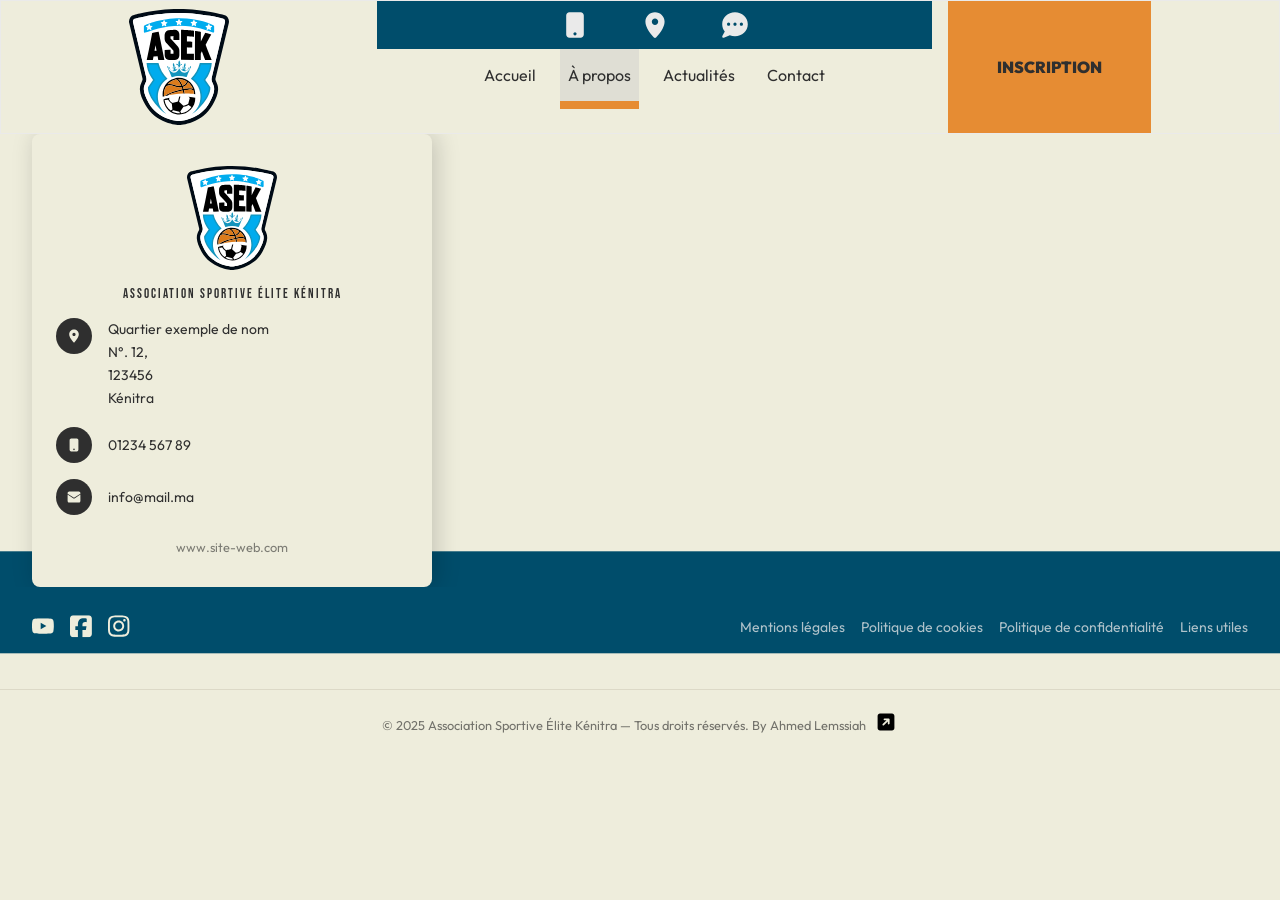
==== apropos.html @ 6f10ebd9 "feat: add lazy loading, page loader, back-to-top button" ====
<!DOCTYPE html>
<html lang="fr">
  <head>
    <meta charset="UTF-8" />
    <meta name="viewport" content="width=device-width, initial-scale=1.0" />
    <link rel="stylesheet" href="./_public/style/App.css" />
    <link rel="preconnect" href="https://fonts.googleapis.com" />
    <link rel="preconnect" href="https://fonts.gstatic.com" crossorigin />
    <link
      href="https://fonts.googleapis.com/css2?family=Bebas+Neue&family=Outfit:wght@100..900&display=swap"
      rel="stylesheet"
    />
    <title>ASEK | À propos</title>
  </head>
  <body>
    <h1 class="sr-only">
      ASEK | Association Sportive Élite Kénitra pour le basketball et le
      football
    </h1>
    <header id="main-header" class="main-header">
      <div class="container">
        <a href="index.html" class="logo" title="Association sportive élite kénitra">
          <img
            src="./_public/media/Logos/ASEK_Global_Logo.svg"
            alt="Association Sportive Élite Kénitra Logo"
          />
        </a>
        <div class="mid-col">
          <ul class="contact-container" aria-label="Contact Information">
            <li aria-label="Numéro de téléphone">
              <a href="tel:+2120611234567889">
                <span class="icon" aria-hidden="true">
                  <svg xmlns="http://www.w3.org/2000/svg" viewBox="0 0 640 640">
                    <!--!Font Awesome Free v7.2.0 by @fontawesome - https://fontawesome.com License - https://fontawesome.com/license/free Copyright 2026 Fonticons, Inc.-->
                    <path
                      d="M208 64C172.7 64 144 92.7 144 128L144 512C144 547.3 172.7 576 208 576L432 576C467.3 576 496 547.3 496 512L496 128C496 92.7 467.3 64 432 64L208 64zM320 528C302.3 528 288 513.7 288 496C288 478.3 302.3 464 320 464C337.7 464 352 478.3 352 496C352 513.7 337.7 528 320 528z"
                    />
                  </svg>
                </span>
                <span class="text">061 123 456 788 9</span>
              </a>
            </li>
            <li aria-label="Adresse">
              <a href="#" target="_blank" rel="noopener noreferrer">
                <span class="icon" aria-hidden="true">
                  <svg xmlns="http://www.w3.org/2000/svg" viewBox="0 0 640 640">
                    <!--!Font Awesome Free v7.2.0 by @fontawesome - https://fontawesome.com License - https://fontawesome.com/license/free Copyright 2026 Fonticons, Inc.-->
                    <path
                      d="M128 252.6C128 148.4 214 64 320 64C426 64 512 148.4 512 252.6C512 371.9 391.8 514.9 341.6 569.4C329.8 582.2 310.1 582.2 298.3 569.4C248.1 514.9 127.9 371.9 127.9 252.6zM320 320C355.3 320 384 291.3 384 256C384 220.7 355.3 192 320 192C284.7 192 256 220.7 256 256C256 291.3 284.7 320 320 320z"
                    />
                  </svg>
                </span>
                <address class="text">
                  Rue Test N° 12, Quartier Lemaroc 123456 Kénitra
                </address></a
              >
            </li>
            <li aria-label="Adresse e-mail">
              <a href="mailto:info@asekt.team">
                <span class="icon" aria-hidden="true">
                  <svg xmlns="http://www.w3.org/2000/svg" viewBox="0 0 640 640">
                    <!--!Font Awesome Free v7.2.0 by @fontawesome - https://fontawesome.com License - https://fontawesome.com/license/free Copyright 2026 Fonticons, Inc.-->
                    <path
                      d="M320 544C461.4 544 576 436.5 576 304C576 171.5 461.4 64 320 64C178.6 64 64 171.5 64 304C64 358.3 83.2 408.3 115.6 448.5L66.8 540.8C62 549.8 63.5 560.8 70.4 568.3C77.3 575.8 88.2 578.1 97.5 574.1L215.9 523.4C247.7 536.6 282.9 544 320 544zM192 272C209.7 272 224 286.3 224 304C224 321.7 209.7 336 192 336C174.3 336 160 321.7 160 304C160 286.3 174.3 272 192 272zM320 272C337.7 272 352 286.3 352 304C352 321.7 337.7 336 320 336C302.3 336 288 321.7 288 304C288 286.3 302.3 272 320 272zM416 304C416 286.3 430.3 272 448 272C465.7 272 480 286.3 480 304C480 321.7 465.7 336 448 336C430.3 336 416 321.7 416 304z"
                    />
                  </svg>
                </span>
                <span class="text"> info@asekt.team </span>
              </a>
            </li>
          </ul>
          <nav class="main-nav">
            <button id="burger" class="_burger">
              <span class="sr-only">Menu</span>
              <span></span>
              <span></span>
              <span></span>
            </button>
            <ul class="_nav-list">
              <li><a href="index.html">Accueil</a></li>
              <li><a href="apropos.html" class="current" aria-current="true">À propos</a></li>
              <li><a href="#">Actualités</a></li>
              <li><a href="#">Contact</a></li>
            </ul>
          </nav>
        </div>
        <a href="#" class="header-nav-call">inscription</a>
      </div>
    </header>
    <main></main>
    <footer id="main-footer" role="contentinfo">
      <!-- ── Map + Contact card ─────────────────────────────── -->
      <div
        class="footer-map"
        aria-label="Carte OpenStreetMap indiquant la localisation de l'ASEK à Kénitra"
      >
        <div class="container">
          <article
            class="footer-contact-card"
            aria-label="Informations de contact ASEK"
          >
            <div class="footer-card-logo">
              <img
                src="./_public/media/Logos/ASEK_Global_Logo.svg"
                alt="Logo Association Sportive Élite Kénitra"
                loading="lazy"
              />
            </div>
            <p class="footer-card-name">Association Sportive Élite Kénitra</p>
            <ul class="footer-card-contacts" aria-label="Coordonnées">
              <li>
                <span class="footer-icon" aria-hidden="true">
                  <svg
                    xmlns="http://www.w3.org/2000/svg"
                    viewBox="0 0 640 640"
                    aria-hidden="true"
                    focusable="false"
                  >
                    <path
                      d="M128 252.6C128 148.4 214 64 320 64C426 64 512 148.4 512 252.6C512 371.9 391.8 514.9 341.6 569.4C329.8 582.2 310.1 582.2 298.3 569.4C248.1 514.9 127.9 371.9 127.9 252.6zM320 320C355.3 320 384 291.3 384 256C384 220.7 355.3 192 320 192C284.7 192 256 220.7 256 256C256 291.3 284.7 320 320 320z"
                    />
                  </svg>
                </span>
                <address>
                  Quartier exemple de nom<br />
                  N°. 12,<br />
                  123456<br />
                  Kénitra
                </address>
              </li>
              <li>
                <span class="footer-icon" aria-hidden="true">
                  <svg
                    xmlns="http://www.w3.org/2000/svg"
                    viewBox="0 0 640 640"
                    aria-hidden="true"
                    focusable="false"
                  >
                    <path
                      d="M208 64C172.7 64 144 92.7 144 128L144 512C144 547.3 172.7 576 208 576L432 576C467.3 576 496 547.3 496 512L496 128C496 92.7 467.3 64 432 64L208 64zM320 528C302.3 528 288 513.7 288 496C288 478.3 302.3 464 320 464C337.7 464 352 478.3 352 496C352 513.7 337.7 528 320 528z"
                    />
                  </svg>
                </span>
                <a href="tel:+21201234567890">01234 567 89</a>
              </li>
              <li>
                <span class="footer-icon" aria-hidden="true">
                  <svg
                    xmlns="http://www.w3.org/2000/svg"
                    viewBox="0 0 640 640"
                    aria-hidden="true"
                    focusable="false"
                  >
                    <path
                      d="M64 160C64 124.7 92.7 96 128 96L512 96C547.3 96 576 124.7 576 160L576 192L320 352L64 192L64 160zM64 224L299.7 378.7C310 385.1 330 385.1 340.3 378.7L576 224L576 480C576 515.3 547.3 544 512 544L128 544C92.7 544 64 515.3 64 480L64 224z"
                    />
                  </svg>
                </span>
                <a href="mailto:info@mail.ma">info@mail.ma</a>
              </li>
            </ul>
            <a
              href="https://www.site-web.com"
              class="footer-card-website"
              target="_blank"
              rel="noopener noreferrer"
              aria-label="Site web ASEK (ouvre dans un nouvel onglet)"
              >www.site-web.com</a
            >
          </article>
        </div>
        <iframe
          src="https://www.openstreetmap.org/export/embed.html?bbox=-6.66%2C34.22%2C-6.51%2C34.29&amp;layer=mapnik&amp;marker=34.254%2C-6.586"
          width="100%"
          height="100%"
          style="border: 0"
          allowfullscreen
          loading="lazy"
          referrerpolicy="no-referrer-when-downgrade"
          title="Carte de localisation — Kénitra, Maroc"
          aria-label="Carte OpenStreetMap indiquant la localisation de l'ASEK à Kénitra"
        ></iframe>
      </div>

      <!-- ── Nav bar ─────────────────────────────────────────── -->
      <div class="footer-nav-bar">
        <div class="container">
          <ul class="footer-socials" aria-label="Réseaux sociaux">
            <li>
              <a href="#" aria-label="YouTube">
                <svg
                  width="33"
                  height="24"
                  viewBox="0 0 33 24"
                  xmlns="http://www.w3.org/2000/svg"
                  aria-hidden="true"
                  focusable="false"
                >
                  <path
                    d="M32.0877 3.6067C31.7156 2.18442 30.5994 1.06821 29.1892 0.690133C26.6387 0 16.3889 0 16.3889 0C16.3889 0 6.13909 0 3.58263 0.690133C2.17238 1.06821 1.06219 2.18442 0.684121 3.6067C1.14461e-07 6.18119 0 11.5462 0 11.5462C0 11.5462 1.14461e-07 16.9113 0.684121 19.4858C1.06219 20.902 2.17238 21.9762 3.58263 22.3543C6.13909 23.0444 16.3889 23.0444 16.3889 23.0444C16.3889 23.0444 26.6387 23.0444 29.1952 22.3543C30.6054 21.9762 31.7156 20.902 32.0937 19.4858C32.7778 16.9113 32.7778 11.5462 32.7778 11.5462C32.7778 11.5462 32.7778 6.18119 32.0937 3.6067H32.0877ZM13.0343 16.4192V6.67329L21.5978 11.5462L13.0343 16.4192Z"
                  />
                </svg>
              </a>
            </li>
            <li>
              <a href="#" aria-label="Facebook">
                <svg
                  width="26"
                  height="26"
                  viewBox="0 0 26 26"
                  xmlns="http://www.w3.org/2000/svg"
                  aria-hidden="true"
                  focusable="false"
                >
                  <path
                    d="M3.69006 0C1.65476 0 0 1.65479 0 3.69012V22.1407C0 24.1761 1.65476 25.8309 3.69006 25.8309H9.35201V17.4243H6.3077V12.9154H9.35201V10.9724C9.35201 5.95032 11.6237 3.62093 16.5592 3.62093C17.4932 3.62093 19.1076 3.80544 19.7707 3.98995V8.07214C19.4247 8.03755 18.8193 8.01449 18.064 8.01449C15.6424 8.01449 14.7084 8.93125 14.7084 11.3125V12.9154H19.5285L18.6982 17.4243H14.7026V25.8309H22.1404C24.1757 25.8309 25.8305 24.1761 25.8305 22.1407V3.69012C25.8305 1.65479 24.1757 0 22.1404 0H3.69006Z"
                  />
                </svg>
              </a>
            </li>
            <li>
              <a href="#" aria-label="Instagram">
                <svg
                  width="26"
                  height="26"
                  viewBox="0 0 26 26"
                  xmlns="http://www.w3.org/2000/svg"
                  aria-hidden="true"
                  focusable="false"
                >
                  <path
                    d="M12.6615 6.16637C9.07502 6.15507 6.16062 9.05822 6.14932 12.6448C6.13803 16.2314 9.04113 19.1458 12.6276 19.1571C16.2142 19.1684 19.1286 16.2653 19.1399 12.6787C19.1512 9.09211 16.2481 6.17766 12.6615 6.16637ZM12.6276 8.44822C14.9546 8.43692 16.8467 10.3178 16.858 12.6448C16.8693 14.9718 14.9885 16.864 12.6615 16.8753C10.3345 16.8866 8.44243 15.0057 8.43114 12.6787C8.41984 10.3516 10.3006 8.45952 12.6276 8.44822ZM17.9029 5.9009C17.9029 5.06498 18.5807 4.3872 19.4166 4.3872C20.2525 4.3872 20.9303 5.06498 20.9303 5.9009C20.9303 6.73683 20.2525 7.41461 19.4166 7.41461C18.5807 7.41461 17.9029 6.73683 17.9029 5.9009ZM25.2285 7.4372C25.1324 5.40952 24.6693 3.6134 23.1839 2.13359C21.7041 0.653774 19.908 0.190625 17.8803 0.0889584C15.7906 -0.0296528 9.52686 -0.0296528 7.43708 0.0889584C5.41508 0.184977 3.61899 0.648125 2.13355 2.12794C0.648115 3.60776 0.190622 5.40387 0.0889569 7.43155C-0.0296523 9.52137 -0.0296523 15.7852 0.0889569 17.875C0.184974 19.9027 0.648115 21.6988 2.13355 23.1786C3.61899 24.6584 5.40943 25.1216 7.43708 25.2232C9.52686 25.3418 15.7906 25.3418 17.8803 25.2232C19.908 25.1272 21.7041 24.6641 23.1839 23.1786C24.6637 21.6988 25.1268 19.9027 25.2285 17.875C25.3471 15.7852 25.3471 9.52702 25.2285 7.4372ZM22.5287 20.1173C22.0881 21.2243 21.2353 22.0772 20.1226 22.5234C18.4564 23.1842 14.5028 23.0317 12.6615 23.0317C10.8203 23.0317 6.86098 23.1786 5.20045 22.5234C4.09343 22.0829 3.24057 21.23 2.79438 20.1173C2.13355 18.4511 2.28605 14.4974 2.28605 12.6561C2.28605 10.8148 2.1392 6.85544 2.79438 5.19489C3.23493 4.08785 4.08778 3.23498 5.20045 2.78877C6.86663 2.12794 10.8203 2.28044 12.6615 2.28044C14.5028 2.28044 18.4621 2.13359 20.1226 2.78877C21.2296 3.22933 22.0825 4.0822 22.5287 5.19489C23.1895 6.86109 23.037 10.8148 23.037 12.6561C23.037 14.4974 23.1895 18.4567 22.5287 20.1173Z"
                  />
                </svg>
              </a>
            </li>
          </ul>
          <nav aria-label="Liens légaux et utiles">
            <ul class="footer-legal-links">
              <li><a href="#">Mentions légales</a></li>
              <li><a href="#">Politique de cookies</a></li>
              <li><a href="#">Politique de confidentialité</a></li>
              <li><a href="#">Liens utiles</a></li>
            </ul>
          </nav>
        </div>
      </div>

      <!-- ── Copyright ───────────────────────────────────────── -->
      <div class="footer-bottom">
        <p>© 2025 Association Sportive Élite Kénitra — Tous droits réservés. By <a href="https://www.lemssiah.com" target="_blank" rel="noopener noreferrer" title="Site web Ahmed Lemssiah dévelppeur et designeur web">Ahmed Lemssiah</a></p>
      </div>
    </footer>

    <button
      id="back-to-top"
      class="back-to-top"
      aria-label="Retourner en haut de la page"
      aria-hidden="true"
      tabindex="-1"
    >
      <svg
        xmlns="http://www.w3.org/2000/svg"
        viewBox="0 0 24 24"
        fill="none"
        stroke="currentColor"
        stroke-width="2.5"
        stroke-linecap="round"
        stroke-linejoin="round"
        aria-hidden="true"
        focusable="false"
      >
        <polyline points="18 15 12 9 6 15"></polyline>
      </svg>
    </button>

    <script src="./_public/script/App.js"></script>

    <script async>
      // mobile nav header and burger menu behaviur
      const burger = document.getElementById("burger");
      const mainHeader = document.getElementById("main-header");

      burger.addEventListener("click", () => {
        mainHeader.classList.toggle("nav-is-open");
      });

      //Swticher Module

      const switcherParent = (switcher, switched, className) => {
        !switcher && null;

        !switched && null;
        !switcher.querySelector("._switcher-val-1") && null;
        !switcher.querySelector("._switcher-val-2") && null;
        !switcher.querySelector(".custom-switcher") && null;

        const switcherVal1 = switcher.querySelector("._switcher-val-1 input");
        const switcherVal2 = switcher.querySelector("._switcher-val-2 input");
        const customSwitcherRange = switcher.querySelector(".custom-switcher");
        const switchedContent1 = switched.querySelector(".switch-content-1");
        const switchedContent2 = switched.querySelector(".switch-content-2");
        // Switch to val 1
        switcherVal1.addEventListener("change", () => {
          switcherVal1.checked &&
            (customSwitcherRange.classList.remove(className),
            (switchedContent1.ariaCurrent = "true"),
            (switchedContent2.ariaCurrent = "false"));
        });

        // Switch to val 2
        switcherVal2.addEventListener("change", () => {
          switcherVal2.checked &&
            (customSwitcherRange.classList.add(className),
            (switchedContent1.ariaCurrent = "false"),
            (switchedContent2.ariaCurrent = "true"));
        });

        // Custom Switcher on click
        customSwitcherRange.addEventListener("click", () => {
          customSwitcherRange.classList.toggle(className);

          if (customSwitcherRange.classList.contains(className)) {
            switcherVal2.checked = true;
            switcherVal1.checked = false;
            switchedContent1.ariaCurrent = "false";
            switchedContent2.ariaCurrent = "true";
          } else {
            switcherVal2.checked = false;
            switcherVal1.checked = true;
            switchedContent1.ariaCurrent = "true";
            switchedContent2.ariaCurrent = "false";
          }
        });
      };

      //Trainings Basketball Football
      switcherParent(
        document.querySelector(".switcher-container-plans"),
        document.querySelector(".switched-contents-plans"),
        "football",
      );

      // The Home Page this script will add the date to the "plan d'entraînement" section and it will be in the user's language and format
      const DOMDATE = [...document.querySelectorAll(".__date-container .date")];

      const options = {
        weekday: "long",
        year: "numeric",
        month: "long",
        day: "numeric",
      };
      const lang = navigator.language || navigator.userLanguage || "fr-FR";

      DOMDATE.forEach((date) => {
        const today = new Date();
        date.textContent = today.toLocaleDateString(lang, options);
      });
    </script>
</body>
</html>
---- _public/style/App.css ----
*,
*::before,
*::after {
  margin: 0;
  padding: 0;
  -webkit-box-sizing: border-box;
          box-sizing: border-box;
}

:root {
  --color-dark-100: 47, 47, 47;
  --color-dark-200: 31, 31, 31;
  --color-light-100: 234, 234, 234;
  --color-light-200: 201, 201, 201;
  --color-smoke-100: 238, 237, 220;
  --color-smoke-200: 220, 217, 199;
  --color-primary-100: 230, 140, 51;
  --color-primary-200: 168, 90, 19;
  --color-primary-300: 219, 123, 27;
  --color-secondary-100: 0, 77, 107;
  --color-secondary-200: 0, 121, 168;
  --color-secondary-300: 0, 172, 238;
  --color-success-100: 40, 167, 69;
  --color-success-200: 30, 108, 52;
  --color-danger-100: 220, 53, 69;
  --color-danger-200: 167, 29, 42;
  --space-4: 0.25rem;
  --space-8: 0.5rem;
  --space-16: 1rem;
  --space-24: 1.5rem;
  --space-32: 2rem;
  --animation-short: 0.3s ease;
  --animation-mid: 0.5s ease;
  --animation-long: 1s ease;
  --title: "Bebas Neue", sans-serif;
  --text: "Outfit", sans-serif;
}

@media (prefers-reduced-motion: reduce) {
  :root {
    --animation-short: 0s;
    --animation-mid: 0s;
    --animation-long: 0s;
  }
}
html,
body {
  font-family: var(--text);
  background-color: rgb(var(--color-smoke-100));
  font-size: 1rem;
  color: rgb(var(--color-dark-100));
}

body {
  container: body/inline-size;
}

h1,
h2,
h3,
h4,
h5,
h6 {
  font-family: var(--title);
}

ul[class] {
  list-style: none;
}

svg,
img {
  display: block;
  max-width: 100px;
}

button {
  background-color: transparent;
  border: none;
  cursor: pointer;
}

a {
  text-decoration: none;
  color: currentColor;
}
a::after {
  display: inline-block;
  position: relative;
  width: 1.5rem;
  height: 1.5rem;
  margin-left: var(--space-8);
  top: 0.5ch;
}
a[href$=".pdf"]::after {
  content: "";
  background-image: url('data:image/svg+xml;utf8,<svg xmlns="http://www.w3.org/2000/svg" fill="currentColor" viewBox="0 0 640 640"><!--!Font Awesome Free v7.2.0 by @fontawesome - https://fontawesome.com License - https://fontawesome.com/license/free Copyright 2026 Fonticons, Inc.--><path d="M128 64C92.7 64 64 92.7 64 128L64 512C64 547.3 92.7 576 128 576L208 576L208 464C208 428.7 236.7 400 272 400L448 400L448 234.5C448 217.5 441.3 201.2 429.3 189.2L322.7 82.7C310.7 70.7 294.5 64 277.5 64L128 64zM389.5 240L296 240C282.7 240 272 229.3 272 216L272 122.5L389.5 240zM272 444C261 444 252 453 252 464L252 592C252 603 261 612 272 612C283 612 292 603 292 592L292 564L304 564C337.1 564 364 537.1 364 504C364 470.9 337.1 444 304 444L272 444zM304 524L292 524L292 484L304 484C315 484 324 493 324 504C324 515 315 524 304 524zM400 444C389 444 380 453 380 464L380 592C380 603 389 612 400 612L432 612C460.7 612 484 588.7 484 560L484 496C484 467.3 460.7 444 432 444L400 444zM420 572L420 484L432 484C438.6 484 444 489.4 444 496L444 560C444 566.6 438.6 572 432 572L420 572zM508 464L508 592C508 603 517 612 528 612C539 612 548 603 548 592L548 548L576 548C587 548 596 539 596 528C596 517 587 508 576 508L548 508L548 484L576 484C587 484 596 475 596 464C596 453 587 444 576 444L528 444C517 444 508 453 508 464z"/></svg>');
}
a[target=_blank]:not(.main-header a)::after {
  content: "";
  background-image: url('data:image/svg+xml;utf8,<svg xmlns="http://www.w3.org/2000/svg" fill="currentColor" viewBox="0 0 640 640"><!--!Font Awesome Free v7.2.0 by @fontawesome - https://fontawesome.com License - https://fontawesome.com/license/free Copyright 2026 Fonticons, Inc.--><path d="M480 96C515.3 96 544 124.7 544 160L544 480C544 515.3 515.3 544 480 544L160 544C124.7 544 96 515.3 96 480L96 160C96 124.7 124.7 96 160 96L480 96zM368 360C368 373.3 378.7 384 392 384C405.3 384 416 373.3 416 360L416 248C416 234.7 405.3 224 392 224L280 224C266.7 224 256 234.7 256 248C256 261.3 266.7 272 280 272L334.1 272L231.1 375C221.7 384.4 221.7 399.6 231.1 408.9C240.5 418.2 255.7 418.3 265 408.9L368 305.9L368 360z"/></svg>');
}

section[class]:not(.hero) {
  margin-block: 6.25rem;
}

h3:has(+ p) {
  margin-block: var(--space-16);
  font-size: 1.2rem;
  -webkit-padding-start: var(--space-24);
          padding-inline-start: var(--space-24);
  -webkit-border-start: 6px solid rgb(var(--color-secondary-100));
          border-inline-start: 6px solid rgb(var(--color-secondary-100));
  letter-spacing: 2px;
}

@media (min-width: 68.75rem) {
  h3:has(+ p) {
    font-size: 1.5rem;
  }
}
p {
  -webkit-padding-after: 1rem;
          padding-block-end: 1rem;
  color: rgba(var(--color-dark-200), 0.9);
  text-wrap: balance;
}

.container {
  max-width: 1700px;
  padding-inline: 2rem;
  margin: 0 auto;
}

@media (min-width: 1780px) {
  .container {
    padding-inline: 0;
  }
}
.sr-only {
  position: absolute;
  width: 1px;
  height: 1px;
  padding: 0;
  margin: -1px;
  overflow: hidden;
  clip: rect(0, 0, 0, 0);
  white-space: nowrap;
  border-width: 0;
}

.custom-arrow-dot {
  position: relative;
  max-width: 80px;
  width: 50%;
}
.custom-arrow-dot::before {
  content: "";
  position: absolute;
  height: 3px;
  left: 0;
  right: 0;
  top: 50%;
  -webkit-transform: translateY(-50%);
          transform: translateY(-50%);
  background-color: rgb(var(--color-dark-100));
}
.custom-arrow-dot::after {
  content: "";
  position: absolute;
  height: 10px;
  width: 10px;
  background-color: rgb(var(--color-dark-100));
  border-radius: 50%;
  right: 0;
  top: 50%;
  -webkit-transform: translateY(-50%);
          transform: translateY(-50%);
}

.icon svg {
  width: 2rem;
  height: auto;
  fill: currentColor;
}

.btn-call {
  display: -webkit-box;
  display: -ms-flexbox;
  display: flex;
  -webkit-box-pack: justify;
      -ms-flex-pack: justify;
          justify-content: space-between;
}
.btn-call .icon {
  display: block;
  border: 2px solid rgb(var(--color-primary-100));
  -ms-flex-line-pack: center;
      align-content: center;
  border-radius: 50% 0 0 50%;
  width: 33px;
}
.btn-call .icon img {
  height: 80%;
  width: 80%;
  -o-object-fit: contain;
     object-fit: contain;
  margin-inline: auto;
  opacity: 0.5;
}
.btn-call .text {
  display: block;
  background-color: rgb(var(--color-primary-100));
  padding-inline: var(--space-8);
  padding-block: 4px;
  border-radius: 0 4px 4px 0;
  color: rgb(var(--color-dark-100));
  font-size: larger;
  font-weight: 700;
  width: -webkit-fit-content;
  width: -moz-fit-content;
  width: fit-content;
}

.section-header {
  font-size: 1.5rem;
  letter-spacing: 2px;
  color: rgb(var(--color-dark-100));
  padding-block: 1rem;
}

.switcher-container {
  margin-inline: auto;
  width: -webkit-fit-content;
  width: -moz-fit-content;
  width: fit-content;
  display: -webkit-box;
  display: -ms-flexbox;
  display: flex;
  gap: var(--space-16);
  -webkit-box-align: center;
      -ms-flex-align: center;
          align-items: center;
}
.switcher-container span {
  font-size: 14px;
  text-transform: uppercase;
  font-weight: 900;
}
.switcher-container label span {
  display: block;
  opacity: 0.5;
  scale: 0.8;
  -webkit-transition: all var(--animation-short);
  transition: all var(--animation-short);
  cursor: pointer;
}
.switcher-container label span:hover {
  opacity: 0.8;
  scale: 0.9;
}
.switcher-container label:focus {
  outline: 2px solid rgb(var(--color-primary-100));
}
.switcher-container input[type=radio] {
  display: none;
}
.switcher-container input[type=radio]:checked + span {
  opacity: 1;
  scale: 1;
  color: rgb(var(--color-primary-100));
}
.switcher-container .custom-switcher {
  display: block;
  width: 60px;
  height: 25px;
  background-color: rgb(var(--color-smoke-200));
  border-radius: var(--space-8);
  position: relative;
  cursor: pointer;
}
.switcher-container .custom-switcher::after {
  content: "";
  position: absolute;
  width: 20px;
  height: 20px;
  top: 50%;
  left: 2px;
  -webkit-transform: translateY(-50%);
          transform: translateY(-50%);
  border: 2px solid white;
  background-color: rgb(var(--color-primary-100));
  border-radius: 50%;
  -webkit-box-shadow: 2px 2px 5px rgba(var(--color-dark-100), 0.3);
          box-shadow: 2px 2px 5px rgba(var(--color-dark-100), 0.3);
  -webkit-transition: all var(--animation-short);
  transition: all var(--animation-short);
}
.switcher-container .custom-switcher.football::after {
  left: calc(100% - 22px);
}

.page-loader {
  position: fixed;
  inset: 0;
  z-index: 9999;
  display: grid;
  place-items: center;
  background-color: rgb(var(--color-smoke-100));
  -webkit-transition: opacity var(--animation-mid), visibility var(--animation-mid);
  transition: opacity var(--animation-mid), visibility var(--animation-mid);
}
.page-loader.is-hidden {
  opacity: 0;
  visibility: hidden;
  pointer-events: none;
}
.page-loader__spinner {
  width: 56px;
  height: 56px;
  border-radius: 50%;
  border: 5px solid rgb(var(--color-smoke-200));
  border-top-color: rgb(var(--color-primary-100));
  border-right-color: rgb(var(--color-secondary-100));
  -webkit-animation: loader-spin 0.9s linear infinite;
          animation: loader-spin 0.9s linear infinite;
}

@-webkit-keyframes loader-spin {
  to {
    -webkit-transform: rotate(360deg);
            transform: rotate(360deg);
  }
}

@keyframes loader-spin {
  to {
    -webkit-transform: rotate(360deg);
            transform: rotate(360deg);
  }
}
@media (prefers-reduced-motion: reduce) {
  .page-loader__spinner {
    -webkit-animation: none;
            animation: none;
    border-top-color: rgb(var(--color-primary-100));
  }
}
.back-to-top {
  position: fixed;
  bottom: 2rem;
  right: 2rem;
  z-index: 998;
  width: 48px;
  height: 48px;
  border-radius: 50%;
  background-color: rgb(var(--color-primary-100));
  color: rgb(var(--color-smoke-100));
  display: grid;
  place-items: center;
  opacity: 0;
  visibility: hidden;
  pointer-events: none;
  -webkit-transform: translateY(1rem);
          transform: translateY(1rem);
  -webkit-transition: opacity var(--animation-short), visibility var(--animation-short), background-color var(--animation-short), -webkit-transform var(--animation-short);
  transition: opacity var(--animation-short), visibility var(--animation-short), background-color var(--animation-short), -webkit-transform var(--animation-short);
  transition: opacity var(--animation-short), visibility var(--animation-short), transform var(--animation-short), background-color var(--animation-short);
  transition: opacity var(--animation-short), visibility var(--animation-short), transform var(--animation-short), background-color var(--animation-short), -webkit-transform var(--animation-short);
}
.back-to-top svg {
  width: 22px;
  height: 22px;
  max-width: unset;
}
.back-to-top.is-visible {
  opacity: 1;
  visibility: visible;
  pointer-events: auto;
  -webkit-transform: translateY(0);
          transform: translateY(0);
}
.back-to-top:hover {
  background-color: rgb(var(--color-primary-200));
}
.back-to-top:focus-visible {
  outline: 3px solid rgb(var(--color-secondary-100));
  outline-offset: 3px;
}

.main-header {
  position: relative;
  z-index: 999;
  border: 1px solid rgb(var(--color-light-100));
}
.main-header .logo {
  width: 50px;
  min-width: 50px;
  display: block;
  padding-block: var(--space-8);
}
.main-header .container {
  position: relative;
  display: -webkit-box;
  display: -ms-flexbox;
  display: flex;
  gap: var(--space-16);
  -webkit-box-orient: horizontal;
  -webkit-box-direction: normal;
      -ms-flex-flow: row nowrap;
          flex-flow: row nowrap;
  -webkit-box-align: center;
      -ms-flex-align: center;
          align-items: center;
  max-width: 80%;
  padding: 0;
}
.main-header .header-nav-call {
  background-color: rgb(var(--color-primary-100));
  display: block;
  padding-inline: 1rem;
  padding-block: 0.5rem;
  text-transform: uppercase;
  color: rgb(var(--color-dark-100));
  font-weight: 900;
  font-size: 1rem;
  -webkit-box-flex: 0.2;
      -ms-flex-positive: 0.2;
          flex-grow: 0.2;
  text-align: center;
  -webkit-transition: all var(--animation-short);
  transition: all var(--animation-short);
}
.main-header .header-nav-call:hover {
  background-color: rgb(var(--color-primary-200));
}
.main-header .header-nav-call {
  display: none;
}
.main-header .contact-container {
  position: fixed;
  bottom: 0;
  inset-inline: 0;
  height: auto;
  display: -webkit-box;
  display: -ms-flexbox;
  display: flex;
  -webkit-box-pack: center;
      -ms-flex-pack: center;
          justify-content: center;
  -webkit-box-align: center;
      -ms-flex-align: center;
          align-items: center;
  background-color: rgb(var(--color-secondary-100));
  color: rgb(var(--color-light-100));
  gap: 1rem;
  font-size: 1rem;
}
.main-header .contact-container a {
  display: block;
  padding: 0.5rem 1rem;
}
.main-header .contact-container .text {
  display: none;
  white-space: nowrap;
}

#burger {
  width: 2rem;
  height: 1rem;
  position: absolute;
  right: 0;
  top: 50%;
  -webkit-transform: translateY(-50%);
          transform: translateY(-50%);
  overflow: hidden;
}
#burger span {
  position: absolute;
  inset-inline: 0;
  height: 2px;
  background-color: rgb(var(--color-dark-100));
  -webkit-transition: all var(--animation-short);
  transition: all var(--animation-short);
}
#burger span:nth-of-type(2) {
  top: 0;
}
#burger span:nth-of-type(3) {
  top: 50%;
  -webkit-transform: translateY(-50%);
          transform: translateY(-50%);
}
#burger span:nth-of-type(4) {
  bottom: 0;
}

.main-nav ._nav-list {
  position: absolute;
  right: 0;
  left: 25%;
  background-color: rgb(var(--color-smoke-100));
  border-radius: var(--space-8);
  -webkit-transition: all var(--animation-short);
  transition: all var(--animation-short);
  top: 150%;
  opacity: 0;
  pointer-events: none;
}
.main-nav ._nav-list li {
  -webkit-border-before: 1px solid rgba(var(--color-dark-100), 0.1);
          border-block-start: 1px solid rgba(var(--color-dark-100), 0.1);
}
.main-nav ._nav-list li:nth-of-type(1) {
  -webkit-border-before: transparent;
          border-block-start: transparent;
}
.main-nav ._nav-list a {
  display: block;
  padding: var(--space-8) var(--space-16);
  -webkit-transition: all var(--animation-long);
  transition: all var(--animation-long);
  position: relative;
}
.main-nav ._nav-list a::after {
  content: "";
  position: absolute;
  left: 0;
  top: 100%;
  height: 8px;
  width: 0%;
  opacity: 0;
  background-color: rgba(var(--color-primary-100), 1);
  -webkit-margin-start: 0;
          margin-inline-start: 0;
  -webkit-transition: all var(--animation-long);
  transition: all var(--animation-long);
}
.main-nav ._nav-list a.current, .main-nav ._nav-list a:hover, .main-nav ._nav-list a:focus {
  background-color: rgba(var(--color-light-200), 0.4);
  -webkit-transition: all var(--animation-short);
  transition: all var(--animation-short);
}
.main-nav ._nav-list a.current::after, .main-nav ._nav-list a:hover::after, .main-nav ._nav-list a:focus::after {
  width: 100%;
  opacity: 1;
  -webkit-transition: all var(--animation-short);
  transition: all var(--animation-short);
}

body:has(.main-header.nav-is-open)::after {
  content: "";
  position: fixed;
  inset: 0;
  background-image: -webkit-gradient(linear, left bottom, left top, from(rgba(var(--color-dark-100), 0.9)), to(rgba(var(--color-dark-100), 0)));
  background-image: linear-gradient(to top, rgba(var(--color-dark-100), 0.9) 0%, rgba(var(--color-dark-100), 0) 100%);
  backdrop-filter: blur(4px);
}
body:has(.main-header.nav-is-open) #burger span:nth-of-type(2) {
  -webkit-transform: rotate(45deg);
          transform: rotate(45deg);
  top: 45%;
}
body:has(.main-header.nav-is-open) #burger span:nth-of-type(3) {
  -webkit-transform: rotate(-45deg);
          transform: rotate(-45deg);
  top: 45%;
}
body:has(.main-header.nav-is-open) #burger span:nth-of-type(4) {
  opacity: 0;
}
body:has(.main-header.nav-is-open) .main-nav ._nav-list {
  top: 105%;
  opacity: 1;
  pointer-events: all;
}

@container body (width > 860px) {
  body::after {
    display: none;
    pointer-events: none;
  }
  .main-header .logo {
    display: block;
    width: -webkit-fit-content;
    width: -moz-fit-content;
    width: fit-content;
    -webkit-box-flex: 0.4;
        -ms-flex-positive: 0.4;
            flex-grow: 0.4;
  }
  .main-header .logo img {
    width: 100%;
    height: auto;
  }
  .main-header .mid-col {
    -webkit-box-flex: 0.6;
        -ms-flex-positive: 0.6;
            flex-grow: 0.6;
  }
  .main-header .container {
    -webkit-box-pack: justify;
        -ms-flex-pack: justify;
            justify-content: space-between;
    -webkit-box-align: stretch;
        -ms-flex-align: stretch;
            align-items: stretch;
  }
  .main-header .main-nav {
    place-content: center;
    height: 100%;
  }
  .main-header .main-nav ._burger {
    display: none;
  }
  .main-header .main-nav ._nav-list {
    position: static;
    display: -webkit-box;
    display: -ms-flexbox;
    display: flex;
    -webkit-box-pack: center;
        -ms-flex-pack: center;
            justify-content: center;
    -webkit-box-orient: horizontal;
    -webkit-box-direction: normal;
        -ms-flex-flow: row nowrap;
            flex-flow: row nowrap;
    background-color: transparent;
    border-radius: 0;
    gap: var(--space-16);
    opacity: 1;
    pointer-events: all;
    -webkit-margin-start: auto;
            margin-inline-start: auto;
  }
  .main-header .main-nav ._nav-list li {
    -webkit-border-before: none;
            border-block-start: none;
  }
  .main-header .main-nav ._nav-list a {
    padding-inline: var(--space-8);
    padding-block: var(--space-16);
  }
  .main-header .header-nav-call {
    display: block;
    -ms-flex-line-pack: center;
        align-content: center;
  }
}
@media (min-width: 68.75rem) {
  .main-header .container {
    display: -webkit-box;
    display: -ms-flexbox;
    display: flex;
    gap: var(--space-16);
  }
  .main-header .contact-container {
    position: unset;
  }
  .main-header .contact-container li a {
    display: -webkit-box;
    display: -ms-flexbox;
    display: flex;
    -webkit-box-orient: horizontal;
    -webkit-box-direction: normal;
        -ms-flex-flow: row nowrap;
            flex-flow: row nowrap;
    -webkit-box-align: center;
        -ms-flex-align: center;
            align-items: center;
    gap: var(--space-8);
  }
  .main-header .main-nav {
    place-content: unset;
    height: unset;
  }
}
@media (min-width: 1400px) {
  .main-header .contact-container {
    font-size: 1.125rem;
  }
  .main-header .contact-container .text {
    display: inline;
  }
}
.hero {
  container: herocontainer/inline-size;
}
.hero .container {
  display: grid;
  grid-template-columns: 1fr;
  grid-template-rows: 1fr 1fr;
  text-align: center;
  color: rgb(var(--color-dark-100));
  min-height: 80dvh;
  gap: var(--space-24);
}
.hero ._col-1 img,
.hero ._col-3 img {
  height: 100%;
  width: 100%;
  -o-object-fit: contain;
     object-fit: contain;
  -o-object-position: bottom;
     object-position: bottom;
}
.hero ._col-1 {
  grid-row: 1;
  grid-column: 1/-1;
  height: 100%;
  position: relative;
}
.hero ._col-1 img {
  position: absolute;
  left: 50%;
  bottom: 0;
  max-width: unset;
  clip-path: rect(0 52% 100% 0);
  -webkit-transform: translateX(-52%);
          transform: translateX(-52%);
}
.hero ._col-2 {
  grid-column: 1/-1;
  grid-row: 2/-1;
  max-width: 500px;
  margin-inline: auto;
  align-self: center;
}
.hero ._col-3 {
  grid-column: 1/-1;
  grid-row: 1/-2;
  position: relative;
}
.hero ._col-3 img {
  position: absolute;
  left: 50%;
  bottom: 0;
  max-width: unset;
  clip-path: rect(0 100% 100% 55%);
  -webkit-transform: translateX(-52%);
          transform: translateX(-52%);
}
.hero .__content-text .___bottom {
  display: block;
}
.hero .__content-text p {
  font-size: 15px;
}

._content-call {
  display: -webkit-box;
  display: -ms-flexbox;
  display: flex;
  -webkit-box-align: center;
      -ms-flex-align: center;
          align-items: center;
  -webkit-box-pack: center;
      -ms-flex-pack: center;
          justify-content: center;
  -webkit-box-orient: horizontal;
  -webkit-box-direction: normal;
      -ms-flex-flow: row wrap;
          flex-flow: row wrap;
  gap: var(--space-16);
  padding-block: var(--space-16);
  display: flex;
  align-items: center;
}

._content-social-links {
  display: -webkit-box;
  display: -ms-flexbox;
  display: flex;
  -webkit-box-orient: horizontal;
  -webkit-box-direction: normal;
      -ms-flex-flow: row nowrap;
          flex-flow: row nowrap;
  -webkit-box-align: center;
      -ms-flex-align: center;
          align-items: center;
  -webkit-box-pack: center;
      -ms-flex-pack: center;
          justify-content: center;
  gap: var(--space-16);
}
._content-social-links li svg {
  height: 20px;
  opacity: 0.5;
}

@container herocontainer (width > 900px) {
  .hero .container {
    grid-template-columns: 1fr 1fr;
    grid-template-rows: unset;
    height: -webkit-max-content;
    height: -moz-max-content;
    height: max-content;
  }
  .hero ._col-1,
  .hero ._col-3 {
    grid-row: 1/-1;
    grid-column: 1;
    max-width: 45dvw;
  }
  .hero ._col-1 img,
  .hero ._col-3 img {
    left: unset;
    -webkit-transform: unset;
            transform: unset;
    max-width: 45dvw;
    height: unset;
    bottom: 0;
  }
  .hero ._col-2 {
    grid-row: 1/-1;
    grid-column: 2;
    text-align: left;
  }
  .hero ._col-2 .___bottom {
    display: inline;
  }
  .hero ._col-2 p {
    max-width: 40ch;
  }
  .hero ._content-call,
  .hero ._content-social-links {
    -webkit-box-pack: start;
        -ms-flex-pack: start;
            justify-content: flex-start;
  }
}
@container herocontainer (width > 1400px) {
  .hero .container {
    grid-template-columns: 1fr 1fr 1fr;
  }
  .hero ._col-1 {
    grid-column: 1;
    -ms-flex-line-pack: end;
        align-content: end;
  }
  .hero ._col-1 img {
    max-width: unset;
    clip-path: unset;
    height: auto;
    position: unset;
    width: 100%;
  }
  .hero ._col-2 {
    grid-column: 2;
    text-align: center;
  }
  .hero ._col-2 span {
    display: block;
  }
  .hero ._col-2 .___top {
    font-size: 125px;
    line-height: 90%;
  }
  .hero ._col-2 .___mid {
    font-size: 169px;
    line-height: 90%;
  }
  .hero ._col-2 .___bottom {
    font-size: 111px;
    line-height: 90%;
  }
  .hero ._col-2 p {
    font-size: 1.125rem;
    max-width: unset;
  }
  .hero ._col-2 ._content-call {
    -webkit-box-pack: center;
        -ms-flex-pack: center;
            justify-content: center;
    margin-block: 1rem;
  }
  .hero ._col-2 ._content-social-links {
    -webkit-box-pack: center;
        -ms-flex-pack: center;
            justify-content: center;
  }
  .hero ._col-3 {
    grid-column: 3;
    -ms-flex-line-pack: end;
        align-content: end;
  }
  .hero ._col-3 img {
    max-width: unset;
    clip-path: unset;
    position: unset;
    height: auto;
    width: 100%;
  }
}
/* A Propos Section */
.about {
  container: about/inline-size;
  min-height: 100dvh;
  place-content: center;
}
.about ._col-1 {
  display: grid;
  grid-template-columns: 1fr 1fr;
  grid-template-rows: auto;
  gap: var(--space-8);
  -webkit-box-align: end;
      -ms-flex-align: end;
          align-items: end;
}
.about ._col-1 > img {
  grid-column: 1;
  grid-row: 1;
  max-width: 100%;
  border-radius: var(--space-8);
}
.about ._col-1 > img:nth-of-type(2) {
  grid-column: 2;
  grid-row: 1;
}
.about .__sport-icon {
  grid-row: 2;
  grid-column: 1/-1;
  display: -webkit-box;
  display: -ms-flexbox;
  display: flex;
  gap: var(--space-8);
  -webkit-box-align: center;
      -ms-flex-align: center;
          align-items: center;
  -webkit-box-pack: justify;
      -ms-flex-pack: justify;
          justify-content: space-between;
  padding: var(--space-8);
}
.about .__sport-icon img {
  mix-blend-mode: multiply;
  max-width: 80px;
  width: 100%;
}
.about ._col-2 {
  max-width: 691px;
  width: 100%;
}

@media (min-width: 934px) {
  .container {
    display: -webkit-box;
    display: -ms-flexbox;
    display: flex;
    gap: var(--space-24);
    -webkit-box-pack: justify;
        -ms-flex-pack: justify;
            justify-content: space-between;
  }
  .about ._col-1 {
    max-width: 30dvw;
    -webkit-box-align: stretch;
        -ms-flex-align: stretch;
            align-items: stretch;
  }
  .about ._col-1 img {
    width: 100%;
    height: 100%;
    -o-object-fit: cover;
       object-fit: cover;
  }
  .about ._col-1 > img:nth-of-type(1) {
    grid-column: 1;
    grid-row: 1/span 2;
  }
  .about ._col-1 > img:nth-of-type(2) {
    grid-row: 2;
  }
  .about ._col-1 .__sport-icon {
    grid-column: 2;
    grid-row: 1;
  }
  .about ._col-2 {
    height: 100%;
    -ms-flex-item-align: end;
        align-self: flex-end;
    max-width: 500px;
  }
}
section.plan {
  position: relative;
}
section.plan .section-header {
  color: rgb(var(--color-dark-100));
  font-size: 18px;
  position: absolute;
  top: 0;
  left: 50%;
  -webkit-transform: translateX(-50%);
          transform: translateX(-50%);
  background-color: rgb(var(--color-smoke-100));
  padding: var(--space-16) var(--space-16);
  border-radius: 0 0 var(--space-8) var(--space-8);
  z-index: 100;
}
section.plan .section-header .container {
  -webkit-margin-after: var(--space-24);
          margin-block-end: var(--space-24);
}
section.plan .section-header h2 {
  text-align: center;
  width: 100%;
}
@media (min-width: 68.75rem) {
  section.plan .section-header .switcher-container {
    display: none;
  }
}
section.plan ._plans-container {
  display: grid;
  grid-template-columns: 1fr;
  grid-template-rows: 1fr;
}
@media (min-width: 68.75rem) {
  section.plan ._plans-container {
    grid-template-columns: 1fr 1fr;
    grid-template-rows: unset;
  }
  section.plan ._plans-container ._col-1[aria-current],
  section.plan ._plans-container ._col-2[aria-current] {
    opacity: 1;
    pointer-events: all;
  }
  section.plan ._plans-container ._col-2 {
    grid-column: 2;
  }
}
section.plan ._col-1,
section.plan ._col-2 {
  background-repeat: no-repeat;
  padding-block: 200px;
  grid-column: 1;
  grid-row: 1;
  opacity: 0;
  pointer-events: none;
  -webkit-transition: all var(--animation-long);
  transition: all var(--animation-long);
}
section.plan ._col-1 {
  background-image: url(/_public/media/Images/Start/Plan/basketball-field.jpg);
  background-position: left center;
}
section.plan ._col-1[aria-current=true] {
  opacity: 1;
  pointer-events: all;
}
section.plan ._col-2 {
  background-image: url(/_public/media/Images/Start/Plan/football-field.jpg);
  background-position: right center;
}
section.plan ._col-2[aria-current=true] {
  opacity: 1;
  pointer-events: all;
}

.card-container {
  max-width: 500px;
  width: 90%;
  margin-inline: auto;
}
.card-container .__date-container {
  background-color: rgb(var(--color-smoke-200));
  padding: var(--space-4);
  border-radius: var(--space-8) var(--space-8) 0 0;
  font-size: 14px;
  display: -webkit-box;
  display: -ms-flexbox;
  display: flex;
  -webkit-box-pack: center;
      -ms-flex-pack: center;
          justify-content: center;
  gap: var(--space-8);
  max-width: 85%;
  margin-inline: auto;
}
.card-container .__date-container .date {
  font-weight: bolder;
}
.card-container ._card-title {
  position: relative;
  -webkit-padding-after: var(--space-16);
          padding-block-end: var(--space-16);
}
.card-container ._card-title ._card-title-container {
  z-index: 10;
  background-color: white;
  padding: var(--space-8) var(--space-24);
  border-radius: var(--space-8);
  display: -webkit-box;
  display: -ms-flexbox;
  display: flex;
  -webkit-box-align: center;
      -ms-flex-align: center;
          align-items: center;
  -webkit-box-pack: justify;
      -ms-flex-pack: justify;
          justify-content: space-between;
  position: relative;
  max-width: 90%;
  margin-inline: auto;
}
.card-container ._card-title .icon {
  width: 60px;
  border-radius: 50%;
}
.card-container ._card-title .icon img {
  width: 100%;
}
.card-container ._card-title .text {
  font-size: 1.5rem;
  font-weight: 900;
  color: rgb(var(--color-secondery-100));
  font-size: 32px;
  letter-spacing: 2px;
}
.card-container ._card-title::before {
  content: "";
  position: absolute;
  background-color: rgb(var(--color-light-100));
  width: 100%;
  height: 50%;
  bottom: 0;
  z-index: 0;
  border-radius: var(--space-8) var(--space-8) 0 0;
}
.card-container .card-body {
  background-color: rgb(var(--color-light-100));
  padding: 0 1rem 1rem 1rem;
  border-radius: 0 0 var(--space-8) var(--space-8);
  display: -webkit-box;
  display: -ms-flexbox;
  display: flex;
  -webkit-box-orient: vertical;
  -webkit-box-direction: normal;
      -ms-flex-flow: column nowrap;
          flex-flow: column nowrap;
  gap: var(--space-8);
}
.card-container .card-body section {
  display: -webkit-box;
  display: -ms-flexbox;
  display: flex;
  -webkit-box-align: center;
      -ms-flex-align: center;
          align-items: center;
  -webkit-box-pack: justify;
      -ms-flex-pack: justify;
          justify-content: space-between;
  padding: var(--space-8) var(--space-16);
  background-color: white;
  border-radius: var(--space-8);
  border: 2px dotted rgb(var(--color-smoke-200));
}
.card-container .card-body section h4 {
  width: 60px;
  height: 60px;
  background-color: rgb(var(--color-dark-100));
  color: rgb(var(--color-light-100));
  border-radius: 50%;
  place-content: center;
  text-align: center;
  letter-spacing: 2px;
}
.card-container .card-body section ul {
  display: -webkit-box;
  display: -ms-flexbox;
  display: flex;
  -webkit-box-align: center;
      -ms-flex-align: center;
          align-items: center;
  gap: var(--space-4);
}
.card-container .card-body section ul li {
  font-size: 14px;
  background-color: rgba(var(--color-primary-100), 0.5);
  color: rgba(var(--color-dark-100), 0.7);
  height: 35px;
  width: 35px;
  text-align: center;
  place-content: center;
  border-radius: 50%;
  font-weight: 400;
}
.card-container .card-body section ul li.active {
  background-color: rgb(var(--color-primary-100));
  color: rgb(var(--color-light-100));
}
.card-container .card-body section .times {
  display: -webkit-box;
  display: -ms-flexbox;
  display: flex;
  gap: var(--space-4);
  -webkit-box-align: center;
      -ms-flex-align: center;
          align-items: center;
}
.card-container .card-body section .times svg {
  display: block;
  width: 20px;
  height: 20px;
}
.card-container .card-body section .times .time-start-end time {
  display: block;
}

section.groupes .section-header {
  position: sticky;
  top: 0;
  z-index: 100;
  background-color: rgb(var(--color-smoke-100));
}
@media (min-width: 950px) {
  section.groupes ._col-1 {
    display: Flex;
    -webkit-box-pack: justify;
        -ms-flex-pack: justify;
            justify-content: space-between;
    gap: var(--space-16);
  }
}
section.groupes .card-container {
  max-width: 500px;
  width: 90%;
}
section.groupes .card-container header {
  padding-inline: var(--space-16);
  position: relative;
}
section.groupes .card-container header::before {
  content: "";
  position: absolute;
  top: 65px;
  left: 0;
  right: 0;
  bottom: 0;
  background-color: rgb(var(--color-secondary-100));
  border-radius: var(--space-8);
  z-index: 0;
}
section.groupes .card-container header img {
  width: 100%;
  max-width: unset;
  border-radius: var(--space-8);
  z-index: 10;
  position: relative;
  padding: var(--space-8);
  background-color: rgb(var(--color-smoke-100));
}
section.groupes .card-container .card-title {
  position: relative;
  z-index: 10;
}
section.groupes .card-container .card-title h3 {
  color: rgb(var(--color-light-100));
  width: 100%;
  letter-spacing: 2px;
  padding-block: var(--space-16);
  display: -webkit-box;
  display: -ms-flexbox;
  display: flex;
  -webkit-box-orient: horizontal;
  -webkit-box-direction: normal;
      -ms-flex-flow: row wrap;
          flex-flow: row wrap;
  -webkit-box-align: center;
      -ms-flex-align: center;
          align-items: center;
  -webkit-box-pack: justify;
      -ms-flex-pack: justify;
          justify-content: space-between;
}
section.groupes .card-container .card-title h3 span:first-of-type {
  font-size: 24px;
  font-weight: normal;
}
section.groupes .card-container .card-title h3 span:nth-of-type(2) {
  font-weight: 400;
  font-size: 16px;
}
section.groupes .card-container .card-title p {
  font-family: var(--title);
  color: rgb(var(--color-dark-100));
  padding: 0;
  font-size: 24px;
}
section.groupes .card-container .card-body {
  background: transparent;
  font-size: 16px;
  padding-block: 1rem;
}

section.galerie .container {
  padding-inline: 0;
}
section.galerie .lightbox-trigger {
  display: block;
  width: 100%;
  height: 100%;
  padding: 0;
  overflow: hidden;
}
section.galerie .lightbox-trigger img {
  display: block;
  width: 100%;
  height: 100%;
  max-width: unset;
  -o-object-fit: cover;
     object-fit: cover;
  -webkit-transition: -webkit-transform var(--animation-mid);
  transition: -webkit-transform var(--animation-mid);
  transition: transform var(--animation-mid);
  transition: transform var(--animation-mid), -webkit-transform var(--animation-mid);
}
section.galerie .lightbox-trigger:hover img, section.galerie .lightbox-trigger:focus-visible img {
  -webkit-transform: scale(1.06);
          transform: scale(1.06);
}
section.galerie .lightbox-trigger:focus-visible {
  outline: 3px solid rgb(var(--color-primary-100));
  outline-offset: -3px;
}
section.galerie .mosaic-cta {
  background-color: rgb(var(--color-primary-200));
  display: -webkit-box;
  display: -ms-flexbox;
  display: flex;
  -webkit-box-align: center;
      -ms-flex-align: center;
          align-items: center;
  -webkit-box-pack: center;
      -ms-flex-pack: center;
          justify-content: center;
  padding: var(--space-16);
  height: 100%;
}
section.galerie .mosaic-cta p {
  font-family: var(--title);
  font-size: clamp(1.4rem, 4vw, 3rem);
  letter-spacing: 4px;
  color: rgb(var(--color-smoke-100));
  padding: 0;
  line-height: 1.1;
  text-align: center;
  text-transform: uppercase;
}
section.galerie .cell-logo {
  background-color: rgb(var(--color-smoke-200));
  display: -webkit-box;
  display: -ms-flexbox;
  display: flex;
  -webkit-box-align: center;
      -ms-flex-align: center;
          align-items: center;
  -webkit-box-pack: center;
      -ms-flex-pack: center;
          justify-content: center;
  overflow: hidden;
}
section.galerie .cell-logo img {
  width: clamp(60px, 10vw, 140px);
  max-width: 65%;
  height: auto;
  max-height: unset;
  -o-object-fit: contain;
     object-fit: contain;
}
section.galerie .galerie-grid {
  list-style: none;
  display: -webkit-box;
  display: -ms-flexbox;
  display: flex;
  -webkit-box-orient: horizontal;
  -webkit-box-direction: normal;
      -ms-flex-flow: row nowrap;
          flex-flow: row nowrap;
  overflow-x: auto;
  -ms-scroll-snap-type: x mandatory;
      scroll-snap-type: x mandatory;
  -webkit-overflow-scrolling: touch;
  gap: var(--space-8);
  padding-inline: var(--space-16);
  padding-block: var(--space-8);
}
section.galerie .galerie-grid::-webkit-scrollbar {
  height: 4px;
}
section.galerie .galerie-grid::-webkit-scrollbar-track {
  background: rgb(var(--color-smoke-200));
}
section.galerie .galerie-grid::-webkit-scrollbar-thumb {
  background: rgb(var(--color-primary-100));
  border-radius: 4px;
}
section.galerie .galerie-grid .mosaic-cell {
  scroll-snap-align: start;
  -webkit-box-flex: 0;
      -ms-flex: 0 0 260px;
          flex: 0 0 260px;
  height: 220px;
  overflow: hidden;
  border-radius: var(--space-4);
}
section.galerie .galerie-grid .cell-stack {
  -webkit-box-flex: 0;
      -ms-flex: 0 0 150px;
          flex: 0 0 150px;
  display: -webkit-box;
  display: -ms-flexbox;
  display: flex;
  -webkit-box-orient: vertical;
  -webkit-box-direction: normal;
      -ms-flex-direction: column;
          flex-direction: column;
  gap: var(--space-8);
  overflow: visible;
}
section.galerie .galerie-grid .cell-stack .mosaic-cta {
  -webkit-box-flex: 2;
      -ms-flex: 2;
          flex: 2;
  border-radius: var(--space-4);
}
section.galerie .galerie-grid .cell-stack .cell-stack-photo {
  -webkit-box-flex: 1;
      -ms-flex: 1;
          flex: 1;
  overflow: hidden;
  border-radius: var(--space-4);
}
section.galerie .galerie-grid .cell-stack .cell-stack-photo .lightbox-trigger {
  height: 100%;
}
section.galerie .galerie-grid .cell-logo {
  -webkit-box-flex: 0;
      -ms-flex: 0 0 150px;
          flex: 0 0 150px;
  height: 220px;
  border-radius: var(--space-4);
}
@media (min-width: 480px) {
  section.galerie .galerie-grid {
    display: grid;
    grid-template-columns: 1fr 1fr;
    grid-auto-rows: 240px;
    overflow-x: unset;
    padding-inline: var(--space-16);
    padding-block: 0;
  }
  section.galerie .galerie-grid .mosaic-cell {
    -webkit-box-flex: unset;
        -ms-flex: unset;
            flex: unset;
    height: unset;
    scroll-snap-align: unset;
    border-radius: var(--space-4);
  }
  section.galerie .galerie-grid .cell-stack {
    -webkit-box-flex: unset;
        -ms-flex: unset;
            flex: unset;
    height: unset;
    overflow: hidden;
    border-radius: var(--space-4);
  }
  section.galerie .galerie-grid .cell-logo {
    -webkit-box-flex: unset;
        -ms-flex: unset;
            flex: unset;
    height: unset;
    border-radius: var(--space-4);
  }
}
@media (min-width: 969px) {
  section.galerie .container {
    padding-inline: 0;
  }
  section.galerie .galerie-grid {
    grid-template-columns: 1fr 2fr 1fr;
    grid-template-rows: 1fr 1fr;
    grid-auto-rows: unset;
    height: clamp(400px, 55vw, 700px);
    padding: 0;
    gap: var(--space-8);
  }
  section.galerie .galerie-grid .mosaic-cell {
    border-radius: 0;
    overflow: hidden;
  }
  section.galerie .galerie-grid .cell-stack {
    border-radius: 0;
    overflow: visible;
  }
  section.galerie .galerie-grid .cell-stack .mosaic-cta {
    -webkit-box-flex: 2;
        -ms-flex: 2;
            flex: 2;
    border-radius: 0;
  }
  section.galerie .galerie-grid .cell-stack .cell-stack-photo {
    -webkit-box-flex: 1;
        -ms-flex: 1;
            flex: 1;
    border-radius: 0;
  }
  section.galerie .galerie-grid .cell-logo {
    border-radius: 0;
  }
  section.galerie .lightbox-trigger {
    cursor: -webkit-zoom-in;
    cursor: zoom-in;
  }
}
section.galerie .lightbox {
  position: fixed;
  inset: 0;
  width: 100%;
  max-width: 100%;
  height: 100%;
  max-height: 100%;
  border: none;
  padding: 0;
  background-color: rgba(0, 0, 0, 0.95);
  display: none;
  -webkit-box-orient: horizontal;
  -webkit-box-direction: normal;
      -ms-flex-direction: row;
          flex-direction: row;
  -webkit-box-align: center;
      -ms-flex-align: center;
          align-items: center;
  -webkit-box-pack: center;
      -ms-flex-pack: center;
          justify-content: center;
}
section.galerie .lightbox[open] {
  display: -webkit-box;
  display: -ms-flexbox;
  display: flex;
}
section.galerie .lightbox::-ms-backdrop {
  background-color: rgba(0, 0, 0, 0.8);
}
section.galerie .lightbox::backdrop {
  background-color: rgba(0, 0, 0, 0.8);
}
section.galerie .lightbox .lightbox-close {
  position: absolute;
  top: var(--space-16);
  right: var(--space-16);
  color: rgb(var(--color-smoke-100));
  padding: var(--space-8);
  border-radius: 50%;
  width: 44px;
  height: 44px;
  display: -webkit-box;
  display: -ms-flexbox;
  display: flex;
  -webkit-box-align: center;
      -ms-flex-align: center;
          align-items: center;
  -webkit-box-pack: center;
      -ms-flex-pack: center;
          justify-content: center;
  z-index: 10;
  -webkit-transition: background-color var(--animation-short);
  transition: background-color var(--animation-short);
}
section.galerie .lightbox .lightbox-close svg {
  width: 20px;
  height: 20px;
  display: block;
  max-width: unset;
  fill: none;
  stroke: currentColor;
}
section.galerie .lightbox .lightbox-close:hover, section.galerie .lightbox .lightbox-close:focus-visible {
  background-color: rgba(255, 255, 255, 0.15);
  outline: 2px solid rgb(var(--color-primary-100));
  outline-offset: 2px;
}
section.galerie .lightbox .lightbox-prev,
section.galerie .lightbox .lightbox-next {
  position: absolute;
  top: 50%;
  -webkit-transform: translateY(-50%);
          transform: translateY(-50%);
  color: rgb(var(--color-smoke-100));
  padding: var(--space-8);
  border-radius: 50%;
  width: 52px;
  height: 52px;
  display: -webkit-box;
  display: -ms-flexbox;
  display: flex;
  -webkit-box-align: center;
      -ms-flex-align: center;
          align-items: center;
  -webkit-box-pack: center;
      -ms-flex-pack: center;
          justify-content: center;
  z-index: 10;
  -webkit-transition: background-color var(--animation-short);
  transition: background-color var(--animation-short);
}
section.galerie .lightbox .lightbox-prev svg,
section.galerie .lightbox .lightbox-next svg {
  width: 28px;
  height: 28px;
  display: block;
  max-width: unset;
  fill: none;
  stroke: currentColor;
}
section.galerie .lightbox .lightbox-prev:hover, section.galerie .lightbox .lightbox-prev:focus-visible,
section.galerie .lightbox .lightbox-next:hover,
section.galerie .lightbox .lightbox-next:focus-visible {
  background-color: rgba(255, 255, 255, 0.15);
  outline: 2px solid rgb(var(--color-primary-100));
  outline-offset: 2px;
}
section.galerie .lightbox .lightbox-prev[aria-disabled=true],
section.galerie .lightbox .lightbox-next[aria-disabled=true] {
  opacity: 0.25;
  cursor: not-allowed;
  pointer-events: none;
}
section.galerie .lightbox .lightbox-prev {
  left: var(--space-16);
}
section.galerie .lightbox .lightbox-next {
  right: var(--space-16);
}
section.galerie .lightbox .lightbox-figure {
  display: -webkit-box;
  display: -ms-flexbox;
  display: flex;
  -webkit-box-align: center;
      -ms-flex-align: center;
          align-items: center;
  -webkit-box-pack: center;
      -ms-flex-pack: center;
          justify-content: center;
  margin: 0;
  padding: 0 calc(52px + var(--space-32));
  max-height: 90vh;
}
section.galerie .lightbox .lightbox-img {
  display: block;
  width: auto;
  height: auto;
  max-width: 100%;
  max-height: 85vh;
  -o-object-fit: contain;
     object-fit: contain;
}
section.galerie .lightbox .lightbox-counter {
  position: absolute;
  bottom: var(--space-24);
  left: 50%;
  -webkit-transform: translateX(-50%);
          transform: translateX(-50%);
  color: rgba(234, 234, 234, 0.65);
  font-size: 0.875rem;
  letter-spacing: 1px;
  white-space: nowrap;
}

#main-footer .footer-contact-card {
  background-color: rgb(var(--color-smoke-100));
  display: -webkit-box;
  display: -ms-flexbox;
  display: flex;
  -webkit-box-orient: vertical;
  -webkit-box-direction: normal;
      -ms-flex-direction: column;
          flex-direction: column;
  -webkit-box-align: center;
      -ms-flex-align: center;
          align-items: center;
  gap: var(--space-16);
  padding: var(--space-32) var(--space-24);
  z-index: 10;
  border-radius: var(--space-8);
}
@media (min-width: 769px) {
  #main-footer .footer-contact-card {
    max-width: 550px;
    width: -webkit-fit-content;
    width: -moz-fit-content;
    width: fit-content;
    min-width: 400px;
    -ms-flex-negative: 0;
        flex-shrink: 0;
    -webkit-box-shadow: 4px 0 24px rgba(0, 0, 0, 0.18);
            box-shadow: 4px 0 24px rgba(0, 0, 0, 0.18);
  }
}
#main-footer .footer-contact-card .footer-card-logo img {
  width: 90px;
  max-width: unset;
  height: auto;
  display: block;
  margin-inline: auto;
}
#main-footer .footer-contact-card .footer-card-name {
  font-family: var(--title);
  letter-spacing: 2px;
  text-align: center;
  font-size: 0.8rem;
  text-transform: uppercase;
  padding: 0;
  color: rgb(var(--color-dark-100));
}
#main-footer .footer-contact-card .footer-card-contacts {
  width: 100%;
  display: -webkit-box;
  display: -ms-flexbox;
  display: flex;
  -webkit-box-orient: vertical;
  -webkit-box-direction: normal;
      -ms-flex-direction: column;
          flex-direction: column;
  gap: var(--space-16);
}
#main-footer .footer-contact-card .footer-card-contacts li {
  display: -webkit-box;
  display: -ms-flexbox;
  display: flex;
  -webkit-box-align: start;
      -ms-flex-align: start;
          align-items: flex-start;
  gap: var(--space-16);
}
#main-footer .footer-contact-card .footer-card-contacts address {
  font-style: normal;
  line-height: 1.65;
  font-size: 0.875rem;
  color: rgb(var(--color-dark-100));
}
#main-footer .footer-contact-card .footer-card-contacts a {
  font-size: 0.875rem;
  -ms-flex-item-align: center;
      align-self: center;
  color: rgb(var(--color-dark-100));
}
#main-footer .footer-contact-card .footer-card-contacts a::after {
  display: none;
}
#main-footer .footer-contact-card .footer-icon {
  display: -webkit-box;
  display: -ms-flexbox;
  display: flex;
  -webkit-box-align: center;
      -ms-flex-align: center;
          align-items: center;
  -webkit-box-pack: center;
      -ms-flex-pack: center;
          justify-content: center;
  width: 36px;
  height: 36px;
  min-width: 36px;
  background-color: rgb(var(--color-dark-100));
  border-radius: 50%;
  -ms-flex-negative: 0;
      flex-shrink: 0;
}
#main-footer .footer-contact-card .footer-icon svg {
  width: 16px;
  height: 16px;
  display: block;
  max-width: unset;
}
#main-footer .footer-contact-card .footer-icon svg path {
  fill: rgb(var(--color-smoke-100));
}
#main-footer .footer-contact-card .footer-card-website {
  font-size: 0.8rem;
  color: rgba(var(--color-dark-200), 0.55);
  margin-top: auto;
  padding-top: var(--space-8);
}
#main-footer .footer-contact-card .footer-card-website::after {
  display: none;
}
#main-footer .footer-map {
  -webkit-box-flex: 1;
      -ms-flex: 1;
          flex: 1;
  min-height: 300px;
  overflow: hidden;
  position: relative;
}
#main-footer .footer-map iframe {
  display: block;
  width: 100%;
  height: 100%;
  min-height: 300px;
  border: 0;
  position: absolute;
  inset: 0;
  height: 90%;
  width: 100%;
  top: 50%;
  -webkit-transform: translateY(-50%);
          transform: translateY(-50%);
}
#main-footer .footer-nav-bar {
  background-color: rgb(var(--color-secondary-100));
  padding-block: calc(var(--space-32) * 2) var(--space-16);
  -webkit-transform: translateY(-35%);
          transform: translateY(-35%);
}
#main-footer .footer-nav-bar .container {
  display: -webkit-box;
  display: -ms-flexbox;
  display: flex;
  -ms-flex-wrap: wrap;
      flex-wrap: wrap;
  -webkit-box-align: center;
      -ms-flex-align: center;
          align-items: center;
  -webkit-box-pack: justify;
      -ms-flex-pack: justify;
          justify-content: space-between;
  gap: var(--space-16);
  padding-block: 0;
}
#main-footer .footer-socials {
  display: -webkit-box;
  display: -ms-flexbox;
  display: flex;
  gap: var(--space-16);
  -webkit-box-align: center;
      -ms-flex-align: center;
          align-items: center;
}
#main-footer .footer-socials a {
  display: -webkit-box;
  display: -ms-flexbox;
  display: flex;
  -webkit-box-align: center;
      -ms-flex-align: center;
          align-items: center;
  -webkit-box-pack: center;
      -ms-flex-pack: center;
          justify-content: center;
  color: rgb(var(--color-smoke-100));
  -webkit-transition: opacity var(--animation-short);
  transition: opacity var(--animation-short);
  line-height: 1;
}
#main-footer .footer-socials a:hover, #main-footer .footer-socials a:focus-visible {
  opacity: 0.7;
}
#main-footer .footer-socials a::after {
  display: none;
}
#main-footer .footer-socials a svg {
  display: block;
  width: 22px;
  height: auto;
  max-width: unset;
}
#main-footer .footer-socials a svg path {
  fill: currentColor;
}
#main-footer .footer-legal-links {
  display: -webkit-box;
  display: -ms-flexbox;
  display: flex;
  -ms-flex-wrap: wrap;
      flex-wrap: wrap;
  gap: var(--space-4) var(--space-16);
}
#main-footer .footer-legal-links a {
  color: rgba(var(--color-light-100), 0.75);
  font-size: 0.875rem;
  -webkit-transition: color var(--animation-short);
  transition: color var(--animation-short);
  white-space: nowrap;
}
#main-footer .footer-legal-links a:hover, #main-footer .footer-legal-links a:focus-visible {
  color: rgb(var(--color-light-100));
}
#main-footer .footer-legal-links a::after {
  display: none;
}
#main-footer .footer-bottom {
  background-color: rgb(var(--color-smoke-100));
  border-top: 1px solid rgb(var(--color-smoke-200));
  text-align: center;
  padding-block: var(--space-16);
}
#main-footer .footer-bottom p {
  font-size: 0.8rem;
  color: rgba(var(--color-dark-200), 0.6);
  padding: 0;
}/*# sourceMappingURL=App.css.map */
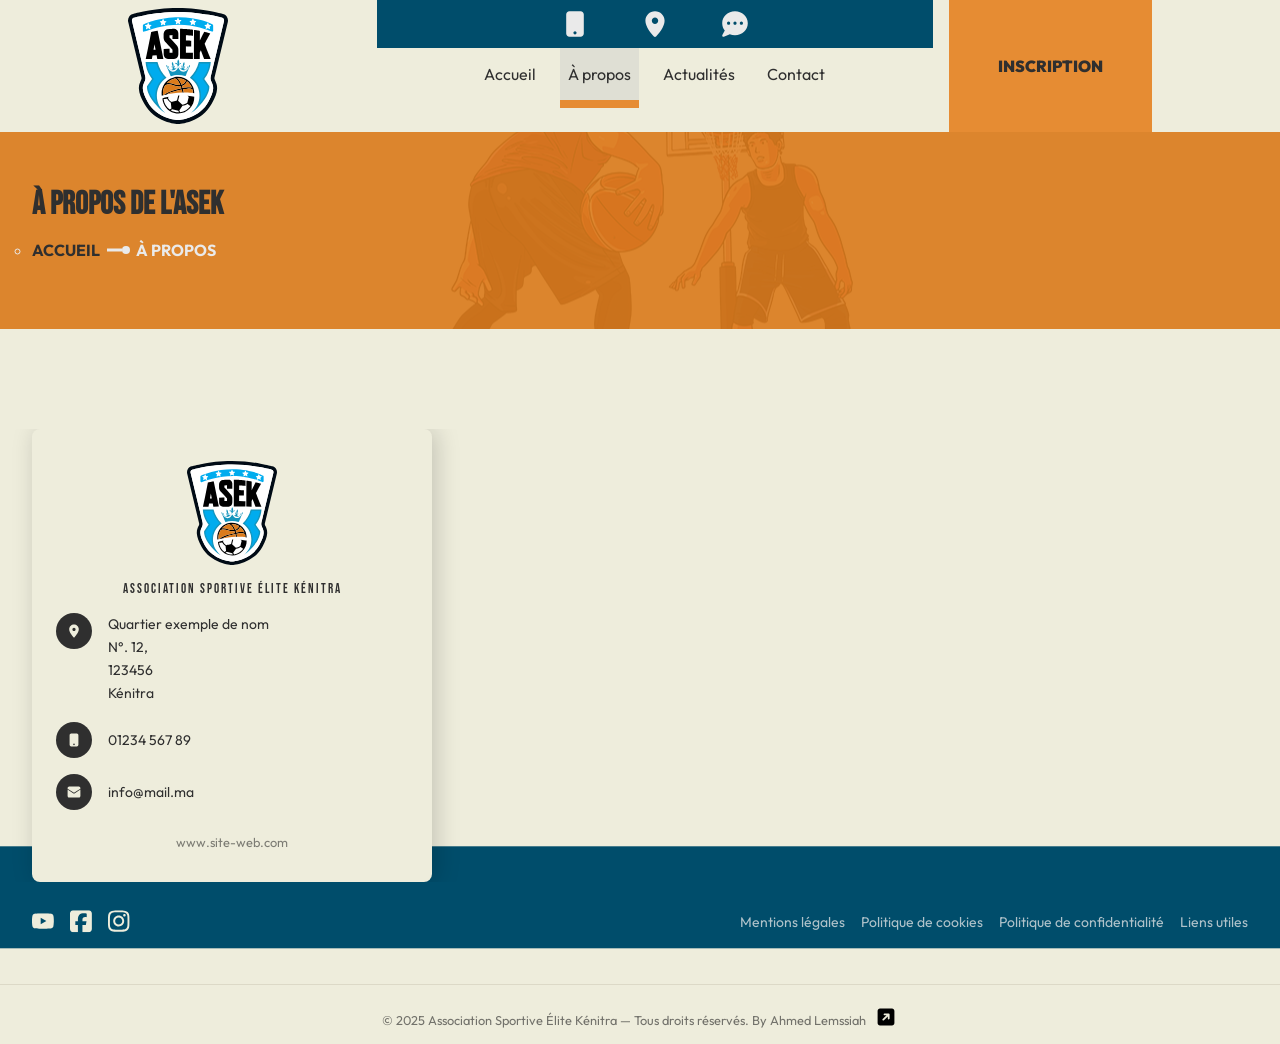
==== commit 9a0701d9: "Add Subpage Hero Section, the breadcrumb feature. Fixe some css incompatibilities" ====
--- a/apropos.html
+++ b/apropos.html
@@ -1,4 +1,4 @@
-<!DOCTYPE html>
+<!doctype html>
 <html lang="fr">
   <head>
     <meta charset="UTF-8" />
@@ -12,14 +12,19 @@
     />
     <title>ASEK | À propos</title>
   </head>
-  <body>
+  <body class="subpage subpage-apropos subpage-w-aside">
     <h1 class="sr-only">
       ASEK | Association Sportive Élite Kénitra pour le basketball et le
       football
     </h1>
+    <a href="#main-content" class="sr-only" tabindex="0">Contenu principal</a>
     <header id="main-header" class="main-header">
       <div class="container">
-        <a href="index.html" class="logo" title="Association sportive élite kénitra">
+        <a
+          href="index.html"
+          class="logo"
+          title="Association sportive élite kénitra"
+        >
           <img
             src="./_public/media/Logos/ASEK_Global_Logo.svg"
             alt="Association Sportive Élite Kénitra Logo"
@@ -78,7 +83,11 @@
             </button>
             <ul class="_nav-list">
               <li><a href="index.html">Accueil</a></li>
-              <li><a href="apropos.html" class="current" aria-current="true">À propos</a></li>
+              <li>
+                <a href="apropos.html" class="current" aria-current="true"
+                  >À propos</a
+                >
+              </li>
               <li><a href="#">Actualités</a></li>
               <li><a href="#">Contact</a></li>
             </ul>
@@ -87,7 +96,25 @@
         <a href="#" class="header-nav-call">inscription</a>
       </div>
     </header>
-    <main></main>
+    <main id="main-content">
+      <section
+        id="page-hero-section"
+        class="page-hero-section"
+        style="
+          background-image: url(./_public/media/Images/Subpages/Basketball_Players_Action.png);
+          background-position: center;
+          background-repeat: no-repeat;
+        "
+      >
+        <div class="container">
+          <h2>À propos de l'ASEK</h2>
+          <ul class="breadcrumb">
+            <li class="start-page"><a href="index.html">Accueil</a></li>
+            <li aria-current="page">À propos</li>
+          </ul>
+        </div>
+      </section>
+    </main>
     <footer id="main-footer" role="contentinfo">
       <!-- ── Map + Contact card ─────────────────────────────── -->
       <div
@@ -248,10 +275,26 @@
 
       <!-- ── Copyright ───────────────────────────────────────── -->
       <div class="footer-bottom">
-        <p>© 2025 Association Sportive Élite Kénitra — Tous droits réservés. By <a href="https://www.lemssiah.com" target="_blank" rel="noopener noreferrer" title="Site web Ahmed Lemssiah dévelppeur et designeur web">Ahmed Lemssiah</a></p>
+        <p>
+          © 2025 Association Sportive Élite Kénitra — Tous droits réservés. By
+          <a
+            href="https://www.lemssiah.com"
+            target="_blank"
+            rel="noopener noreferrer"
+            title="Site web Ahmed Lemssiah dévelppeur et designeur web"
+            >Ahmed Lemssiah</a
+          >
+        </p>
       </div>
     </footer>
-
+    <div
+      id="page-loader"
+      class="page-loader"
+      aria-hidden="true"
+      aria-label="Chargement en cours"
+    >
+      <span class="page-loader__spinner"></span>
+    </div>
     <button
       id="back-to-top"
       class="back-to-top"
@@ -357,5 +400,5 @@
         date.textContent = today.toLocaleDateString(lang, options);
       });
     </script>
-</body>
-</html>+  </body>
+</html>
--- a/_public/style/App.css
+++ b/_public/style/App.css
@@ -581,6 +581,9 @@
     display: none;
     pointer-events: none;
   }
+  .main-header {
+    border: unset;
+  }
   .main-header .logo {
     display: block;
     width: -webkit-fit-content;
@@ -944,7 +947,7 @@
 }
 
 @media (min-width: 934px) {
-  .container {
+  .about .container {
     display: -webkit-box;
     display: -ms-flexbox;
     display: flex;
@@ -1687,6 +1690,8 @@
   padding: var(--space-32) var(--space-24);
   z-index: 10;
   border-radius: var(--space-8);
+  z-index: 100;
+  position: relative;
 }
 @media (min-width: 769px) {
   #main-footer .footer-contact-card {
@@ -1901,4 +1906,93 @@
   font-size: 0.8rem;
   color: rgba(var(--color-dark-200), 0.6);
   padding: 0;
+}
+
+.subpage .page-hero-section {
+  position: relative;
+}
+.subpage .page-hero-section#page-hero-section {
+  -webkit-margin-before: 0;
+          margin-block-start: 0;
+}
+.subpage .page-hero-section h2 {
+  font-size: 2rem;
+}
+.subpage .page-hero-section::after {
+  content: "";
+  position: absolute;
+  inset: 0;
+  background-color: rgba(var(--color-primary-300), 0.9);
+  z-index: 0;
+}
+.subpage .page-hero-section .container {
+  z-index: 100;
+  position: relative;
+  min-height: 197px;
+  place-items: center;
+  place-content: center;
+}
+.subpage .page-hero-section .container ul {
+  display: -webkit-box;
+  display: -ms-flexbox;
+  display: flex;
+  -webkit-box-pack: justify;
+      -ms-flex-pack: justify;
+          justify-content: space-between;
+  -webkit-box-align: center;
+      -ms-flex-align: center;
+          align-items: center;
+  width: -webkit-fit-content;
+  width: -moz-fit-content;
+  width: fit-content;
+  padding-block: 1rem;
+}
+.subpage .page-hero-section .container ul li {
+  -webkit-padding-end: 20px;
+          padding-inline-end: 20px;
+  -webkit-padding-start: var(--space-16);
+          padding-inline-start: var(--space-16);
+  position: relative;
+  text-transform: uppercase;
+  font-weight: 700;
+}
+.subpage .page-hero-section .container ul li::before {
+  content: "";
+  position: absolute;
+  height: 3px;
+  width: 15px;
+  right: -2px;
+  top: 50%;
+  -webkit-transform: translateY(-50%);
+          transform: translateY(-50%);
+  background-color: rgb(var(--color-light-100));
+}
+.subpage .page-hero-section .container ul li::after {
+  content: "";
+  position: absolute;
+  height: 0.5rem;
+  width: 0.5rem;
+  right: -10px;
+  background-color: rgb(var(--color-light-100));
+  border-radius: 50%;
+  top: 50%;
+  -webkit-transform: translateY(-50%);
+          transform: translateY(-50%);
+}
+.subpage .page-hero-section .container ul li:first-of-type {
+  list-style: circle;
+  -webkit-padding-start: unset;
+          padding-inline-start: unset;
+}
+.subpage .page-hero-section .container ul li:first-of-type::marker {
+  color: rgb(var(--color-light-100));
+}
+.subpage .page-hero-section .container ul li:last-of-type {
+  -webkit-padding-end: 0;
+          padding-inline-end: 0;
+  pointer-events: none;
+  color: rgb(var(--color-light-100));
+}
+.subpage .page-hero-section .container ul li:last-of-type::after, .subpage .page-hero-section .container ul li:last-of-type::before {
+  display: none;
 }/*# sourceMappingURL=App.css.map */
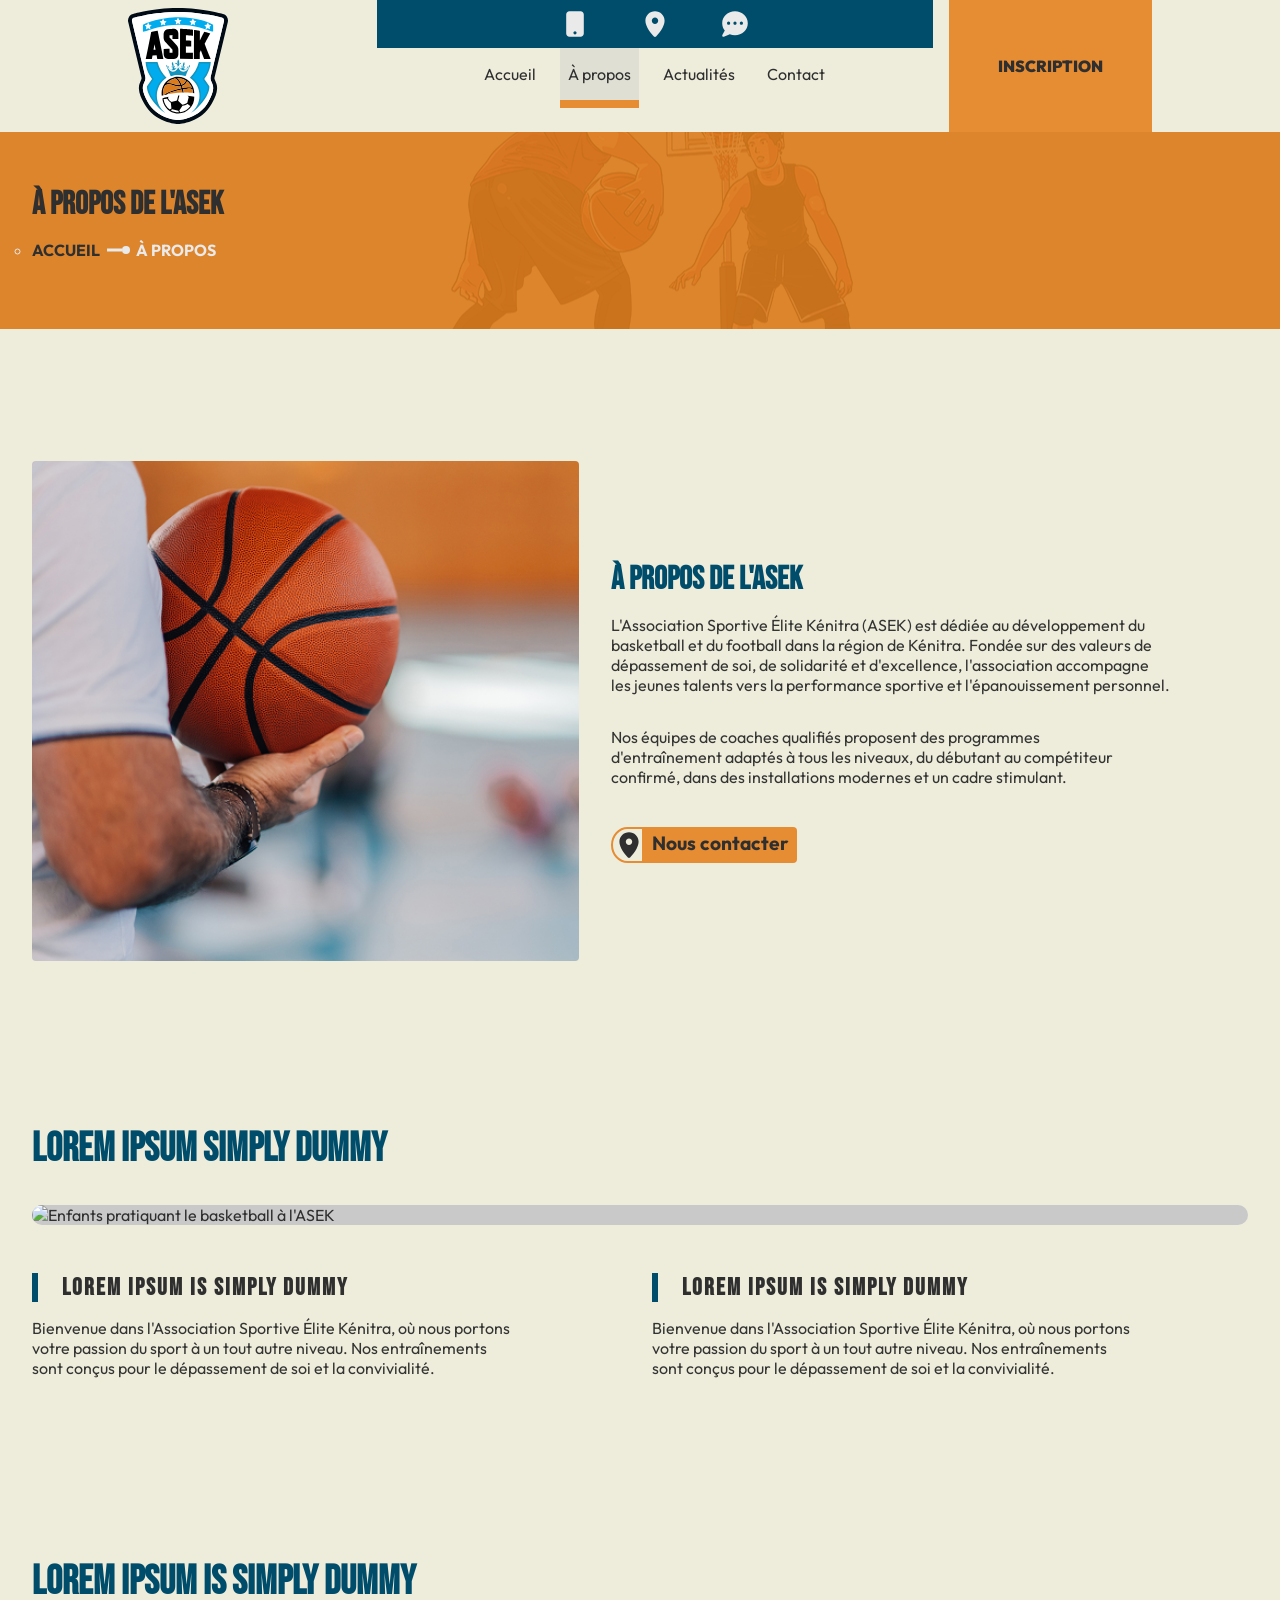
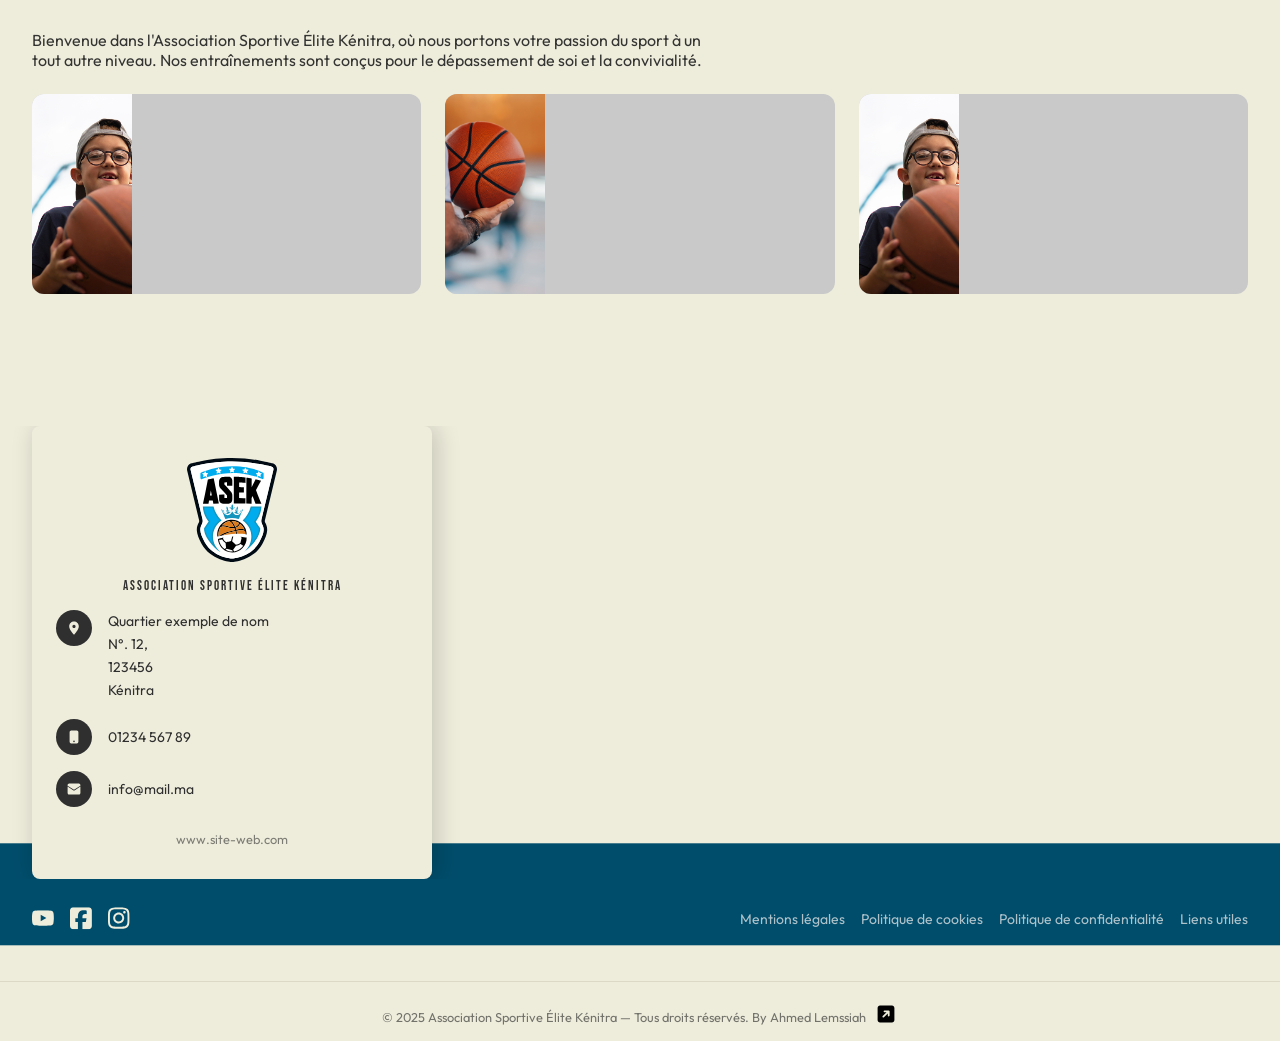
==== commit 80ecf28d: "Start -m" ====
--- a/apropos.html
+++ b/apropos.html
@@ -114,6 +114,169 @@
           </ul>
         </div>
       </section>
+
+      <!-- ── Main content: 2-col media + text ─────────────────────────────────
+           Mobile  : media stacked above text
+           Desktop : media left / text right — activates via @container when
+                     the section can hold ≥ 50ch in one line
+      ─────────────────────────────────────────────────────────────────────── -->
+      <section class="content-media-section" aria-labelledby="content-media-heading">
+        <div class="container">
+          <div class="content-media-wrapper">
+
+            <figure class="content-media-figure">
+              <!-- Replace src/alt with the actual image or swap the <img> for a
+                   <video controls> / <iframe> embed as needed.              -->
+              <img
+                src="./_public/media/Images/Start/About/trainer_w_basketball.jpg"
+                alt="Entraîneur avec ballon de basket à l'ASEK"
+                loading="lazy"
+              />
+            </figure>
+
+            <div class="content-media-text">
+              <h2 id="content-media-heading">À propos de l'ASEK</h2>
+              <p>
+                L'Association Sportive Élite Kénitra (ASEK) est dédiée au
+                développement du basketball et du football dans la région de
+                Kénitra. Fondée sur des valeurs de dépassement de soi, de
+                solidarité et d'excellence, l'association accompagne les jeunes
+                talents vers la performance sportive et l'épanouissement
+                personnel.
+              </p>
+              <p>
+                Nos équipes de coaches qualifiés proposent des programmes
+                d'entraînement adaptés à tous les niveaux, du débutant au
+                compétiteur confirmé, dans des installations modernes et un
+                cadre stimulant.
+              </p>
+              <a href="#" class="btn-call">
+                <span class="icon" aria-hidden="true">
+                  <svg xmlns="http://www.w3.org/2000/svg" viewBox="0 0 640 640">
+                    <!--!Font Awesome Free v7.2.0 by @fontawesome - https://fontawesome.com License - https://fontawesome.com/license/free Copyright 2026 Fonticons, Inc.-->
+                    <path
+                      d="M128 252.6C128 148.4 214 64 320 64C426 64 512 148.4 512 252.6C512 371.9 391.8 514.9 341.6 569.4C329.8 582.2 310.1 582.2 298.3 569.4C248.1 514.9 127.9 371.9 127.9 252.6zM320 320C355.3 320 384 291.3 384 256C384 220.7 355.3 192 320 192C284.7 192 256 220.7 256 256C256 291.3 284.7 320 320 320z"
+                    />
+                  </svg>
+                </span>
+                <span class="text">Nous contacter</span>
+              </a>
+            </div>
+
+          </div>
+        </div>
+      </section>
+
+      <!-- ── Media + Two-column text ──────────────────────────────────────────────
+           Reusable class: .media-cols-section
+           Mobile  : figure on top, text items stacked below
+           Desktop : figure full-width, text items in a 2-column grid
+      ─────────────────────────────────────────────────────────────────────────── -->
+      <section class="media-cols-section" aria-labelledby="media-cols-1-heading">
+        <div class="container">
+
+          <h2 id="media-cols-1-heading">Lorem ipsum simply dummy</h2>
+
+          <figure class="media-cols-section__figure">
+            <!-- Replace src/alt with your image, or swap for <video controls> / <iframe> -->
+            <img
+              src="https://placehold.co/1200x512"
+              alt="Enfants pratiquant le basketball à l'ASEK"
+              loading="lazy"
+            />
+          </figure>
+
+          <div class="media-cols-section__grid">
+            <div class="media-cols-section__item">
+              <h3>Lorem ipsum is simply dummy</h3>
+              <p>
+                Bienvenue dans l'Association Sportive Élite Kénitra, où nous
+                portons votre passion du sport à un tout autre niveau. Nos
+                entraînements sont conçus pour le dépassement de soi et la
+                convivialité.
+              </p>
+            </div>
+            <div class="media-cols-section__item">
+              <h3>Lorem ipsum is simply dummy</h3>
+              <p>
+                Bienvenue dans l'Association Sportive Élite Kénitra, où nous
+                portons votre passion du sport à un tout autre niveau. Nos
+                entraînements sont conçus pour le dépassement de soi et la
+                convivialité.
+              </p>
+            </div>
+          </div>
+
+        </div>
+      </section>
+
+      <!-- ══════════════════════════════════════════════════════════════════════
+           REUSABLE SECTION  »  .cards-grid-section
+           ══════════════════════════════════════════════════════════════════════
+           HOW TO REUSE ON ANOTHER PAGE
+           ─────────────────────────────
+           1. Copy the entire <section class="cards-grid-section"> block.
+           2. Update the heading text and the aria-labelledby / id pair so
+              every instance has a unique ID on the page.
+           3. Replace the <img> src/alt values with your own assets.
+              Swap any <img> for a <video controls> or <iframe> if needed.
+           4. Add or remove .cards-grid-section__card items freely —
+              the grid auto-fills columns; no CSS change is required.
+           ──────────────────────────────────────────────────────────────────
+           LAYOUT BEHAVIOUR
+           Mobile  : cards stacked in a single column
+           Desktop : cards spread into a 3-column grid — driven by
+                     @container (cards-grid) when width > 560px, so the
+                     breakpoint tracks the section width, not the viewport.
+      ══════════════════════════════════════════════════════════════════════ -->
+      <section class="cards-grid-section" aria-labelledby="cards-grid-1-heading">
+        <div class="container">
+
+          <h2 id="cards-grid-1-heading">Lorem Ipsum is simply dummy</h2>
+          <p class="cards-grid-section__lead">
+            Bienvenue dans l&#x27;Association Sportive Élite Kénitra, où nous
+            portons votre passion du sport à un tout autre niveau. Nos
+            entraînements sont conçus pour le dépassement de soi et la
+            convivialité.
+          </p>
+
+          <div class="cards-grid-section__grid">
+
+            <article class="cards-grid-section__card">
+              <!-- Replace src/alt with your own image ↓ -->
+              <figure class="cards-grid-section__card-figure">
+                <img
+                  src="./_public/media/Images/Start/About/KidBasket.jpg"
+                  alt="Enfants pratiquant le basketball à l'ASEK"
+                  loading="lazy"
+                />
+              </figure>
+            </article>
+
+            <article class="cards-grid-section__card">
+              <figure class="cards-grid-section__card-figure">
+                <img
+                  src="./_public/media/Images/Start/About/trainer_w_basketball.jpg"
+                  alt="Entraîneur avec ballon de basket à l'ASEK"
+                  loading="lazy"
+                />
+              </figure>
+            </article>
+
+            <article class="cards-grid-section__card">
+              <figure class="cards-grid-section__card-figure">
+                <img
+                  src="./_public/media/Images/Start/About/KidBasket.jpg"
+                  alt="Enfants pratiquant le basketball à l'ASEK"
+                  loading="lazy"
+                />
+              </figure>
+            </article>
+
+          </div>
+        </div>
+      </section>
+
     </main>
     <footer id="main-footer" role="contentinfo">
       <!-- ── Map + Contact card ─────────────────────────────── -->
--- a/_public/style/App.css
+++ b/_public/style/App.css
@@ -1995,4 +1995,190 @@
 }
 .subpage .page-hero-section .container ul li:last-of-type::after, .subpage .page-hero-section .container ul li:last-of-type::before {
   display: none;
+}
+
+.content-media-section {
+  container-type: inline-size;
+  container-name: content-media;
+}
+.content-media-section .container {
+  padding-block: var(--space-32);
+}
+
+.content-media-wrapper {
+  display: -webkit-box;
+  display: -ms-flexbox;
+  display: flex;
+  -webkit-box-orient: vertical;
+  -webkit-box-direction: normal;
+      -ms-flex-direction: column;
+          flex-direction: column;
+  gap: var(--space-32);
+}
+
+.content-media-figure {
+  margin: 0;
+}
+.content-media-figure img,
+.content-media-figure video {
+  width: 100%;
+  max-width: 100%;
+  height: auto;
+  display: block;
+  border-radius: 4px;
+  -o-object-fit: cover;
+     object-fit: cover;
+}
+
+.content-media-text {
+  display: -webkit-box;
+  display: -ms-flexbox;
+  display: flex;
+  -webkit-box-orient: vertical;
+  -webkit-box-direction: normal;
+      -ms-flex-direction: column;
+          flex-direction: column;
+  -webkit-box-pack: center;
+      -ms-flex-pack: center;
+          justify-content: center;
+  gap: var(--space-16);
+}
+.content-media-text h2 {
+  font-size: 2rem;
+  color: rgb(var(--color-secondary-100));
+}
+.content-media-text .btn-call {
+  -ms-flex-item-align: start;
+      align-self: flex-start;
+  -webkit-margin-before: var(--space-8);
+          margin-block-start: var(--space-8);
+}
+
+@container content-media (inline-size > 50ch) {
+  .content-media-wrapper {
+    -webkit-box-orient: horizontal;
+    -webkit-box-direction: normal;
+        -ms-flex-direction: row;
+            flex-direction: row;
+    -webkit-box-align: center;
+        -ms-flex-align: center;
+            align-items: center;
+  }
+  .content-media-figure {
+    -webkit-box-flex: 0;
+        -ms-flex: 0 0 45%;
+            flex: 0 0 45%;
+    max-width: 45%;
+  }
+  .content-media-figure img,
+  .content-media-figure video {
+    height: 100%;
+    max-height: 500px;
+    -o-object-fit: cover;
+       object-fit: cover;
+  }
+  .content-media-text {
+    -webkit-box-flex: 1;
+        -ms-flex: 1;
+            flex: 1;
+    min-width: 0;
+  }
+}
+.media-cols-section {
+  container-type: inline-size;
+  container-name: media-cols;
+}
+.media-cols-section .container {
+  padding-block: var(--space-32);
+  display: -webkit-box;
+  display: -ms-flexbox;
+  display: flex;
+  -webkit-box-orient: vertical;
+  -webkit-box-direction: normal;
+      -ms-flex-direction: column;
+          flex-direction: column;
+  gap: var(--space-32);
+}
+.media-cols-section h2 {
+  font-size: 2.5rem;
+  color: rgb(var(--color-secondary-100));
+}
+.media-cols-section__figure {
+  margin: 0;
+  border-radius: 12px;
+  overflow: hidden;
+  background-color: rgb(var(--color-light-200));
+}
+.media-cols-section__figure img,
+.media-cols-section__figure video {
+  width: 100%;
+  height: auto;
+  max-height: 420px;
+  max-width: 100%;
+  display: block;
+  -o-object-fit: cover;
+     object-fit: cover;
+}
+.media-cols-section__grid {
+  display: grid;
+  grid-template-columns: 1fr;
+  gap: var(--space-24);
+}
+
+@container media-cols (inline-size > 600px) {
+  .media-cols-section__grid {
+    grid-template-columns: repeat(2, 1fr);
+  }
+}
+.cards-grid-section {
+  container-type: inline-size;
+  container-name: cards-grid;
+}
+.cards-grid-section .container {
+  padding-block: var(--space-32);
+  display: -webkit-box;
+  display: -ms-flexbox;
+  display: flex;
+  -webkit-box-orient: vertical;
+  -webkit-box-direction: normal;
+      -ms-flex-direction: column;
+          flex-direction: column;
+  gap: var(--space-24);
+}
+.cards-grid-section h2 {
+  font-size: 2.5rem;
+  color: rgb(var(--color-secondary-100));
+}
+.cards-grid-section__lead {
+  max-width: 65ch;
+  -webkit-padding-after: 0;
+          padding-block-end: 0;
+}
+.cards-grid-section__grid {
+  display: grid;
+  grid-template-columns: 1fr;
+  gap: var(--space-24);
+}
+.cards-grid-section__card {
+  border-radius: 12px;
+  overflow: hidden;
+  background-color: rgb(var(--color-light-200));
+}
+.cards-grid-section__card-figure {
+  margin: 0;
+}
+.cards-grid-section__card-figure img,
+.cards-grid-section__card-figure video {
+  width: 100%;
+  height: 100%;
+  min-height: 200px;
+  display: block;
+  -o-object-fit: cover;
+     object-fit: cover;
+}
+
+@container cards-grid (inline-size > 560px) {
+  .cards-grid-section__grid {
+    grid-template-columns: repeat(3, 1fr);
+  }
 }/*# sourceMappingURL=App.css.map */
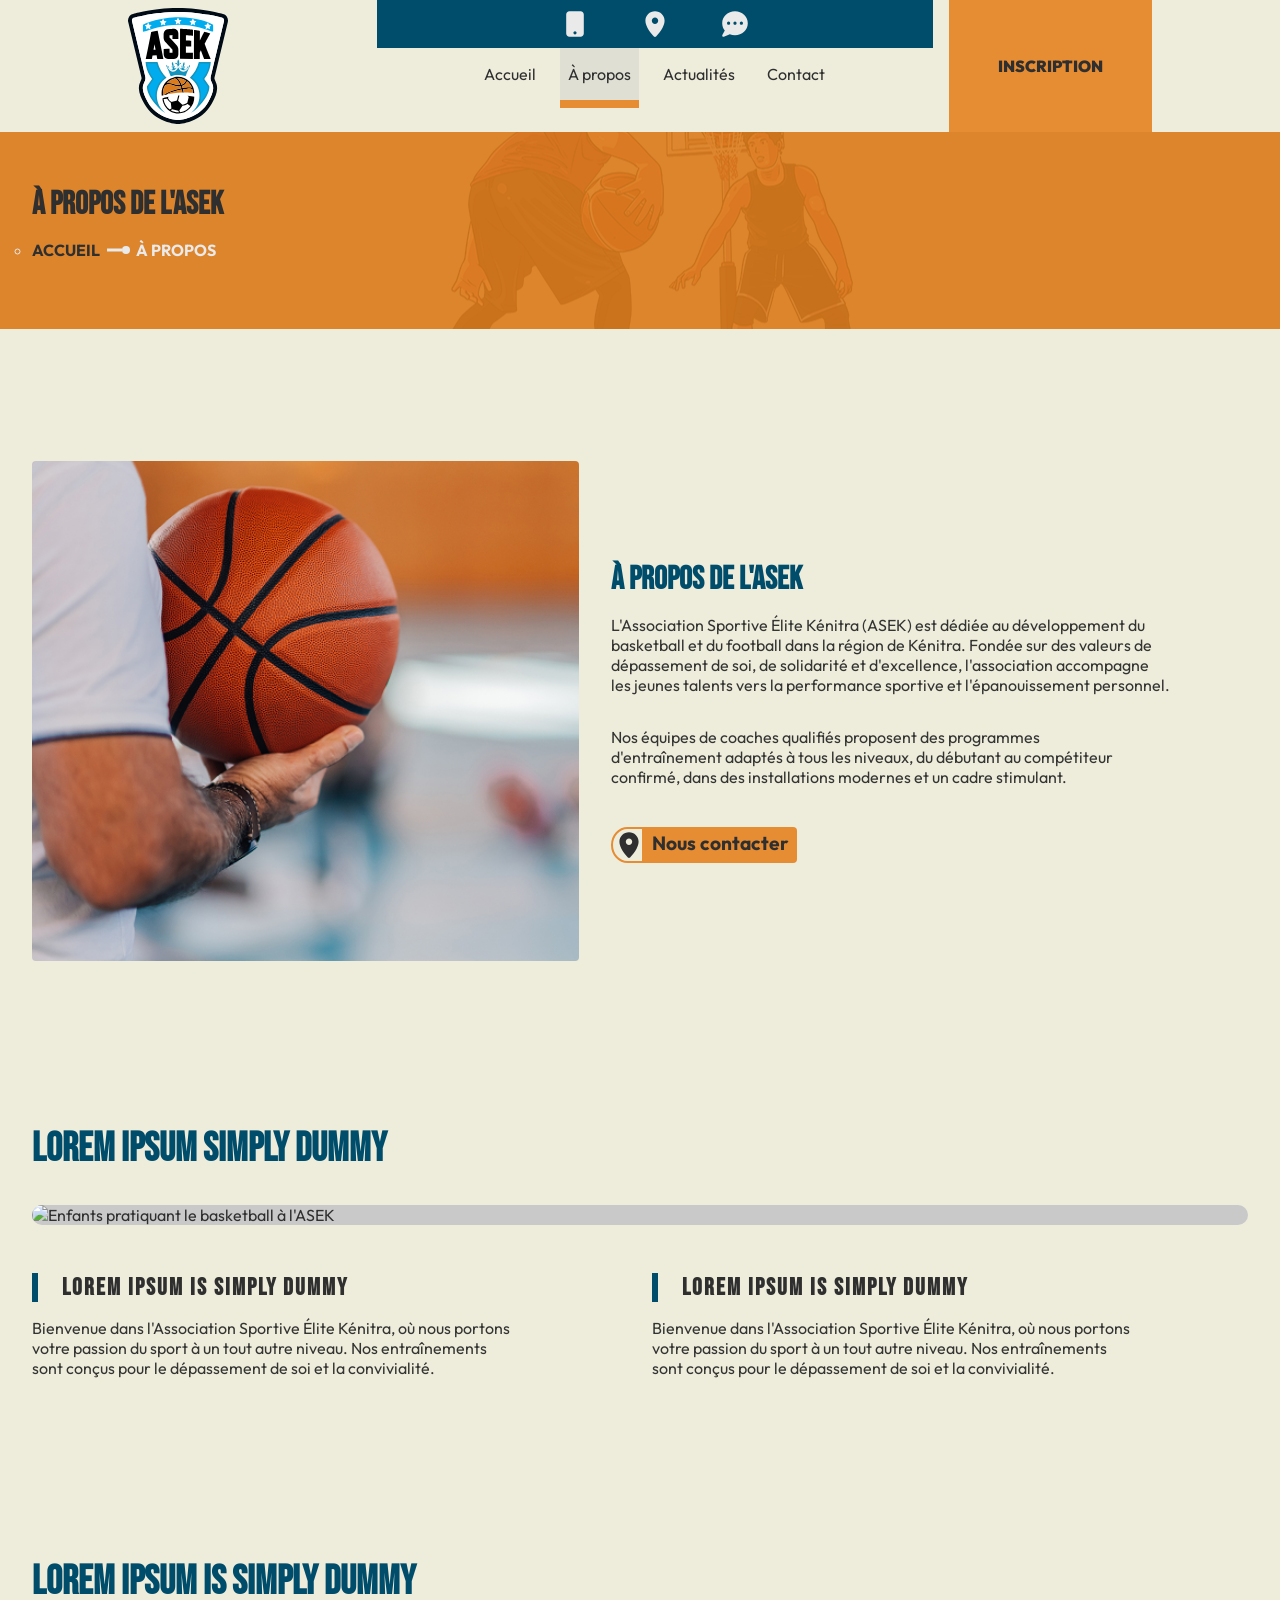
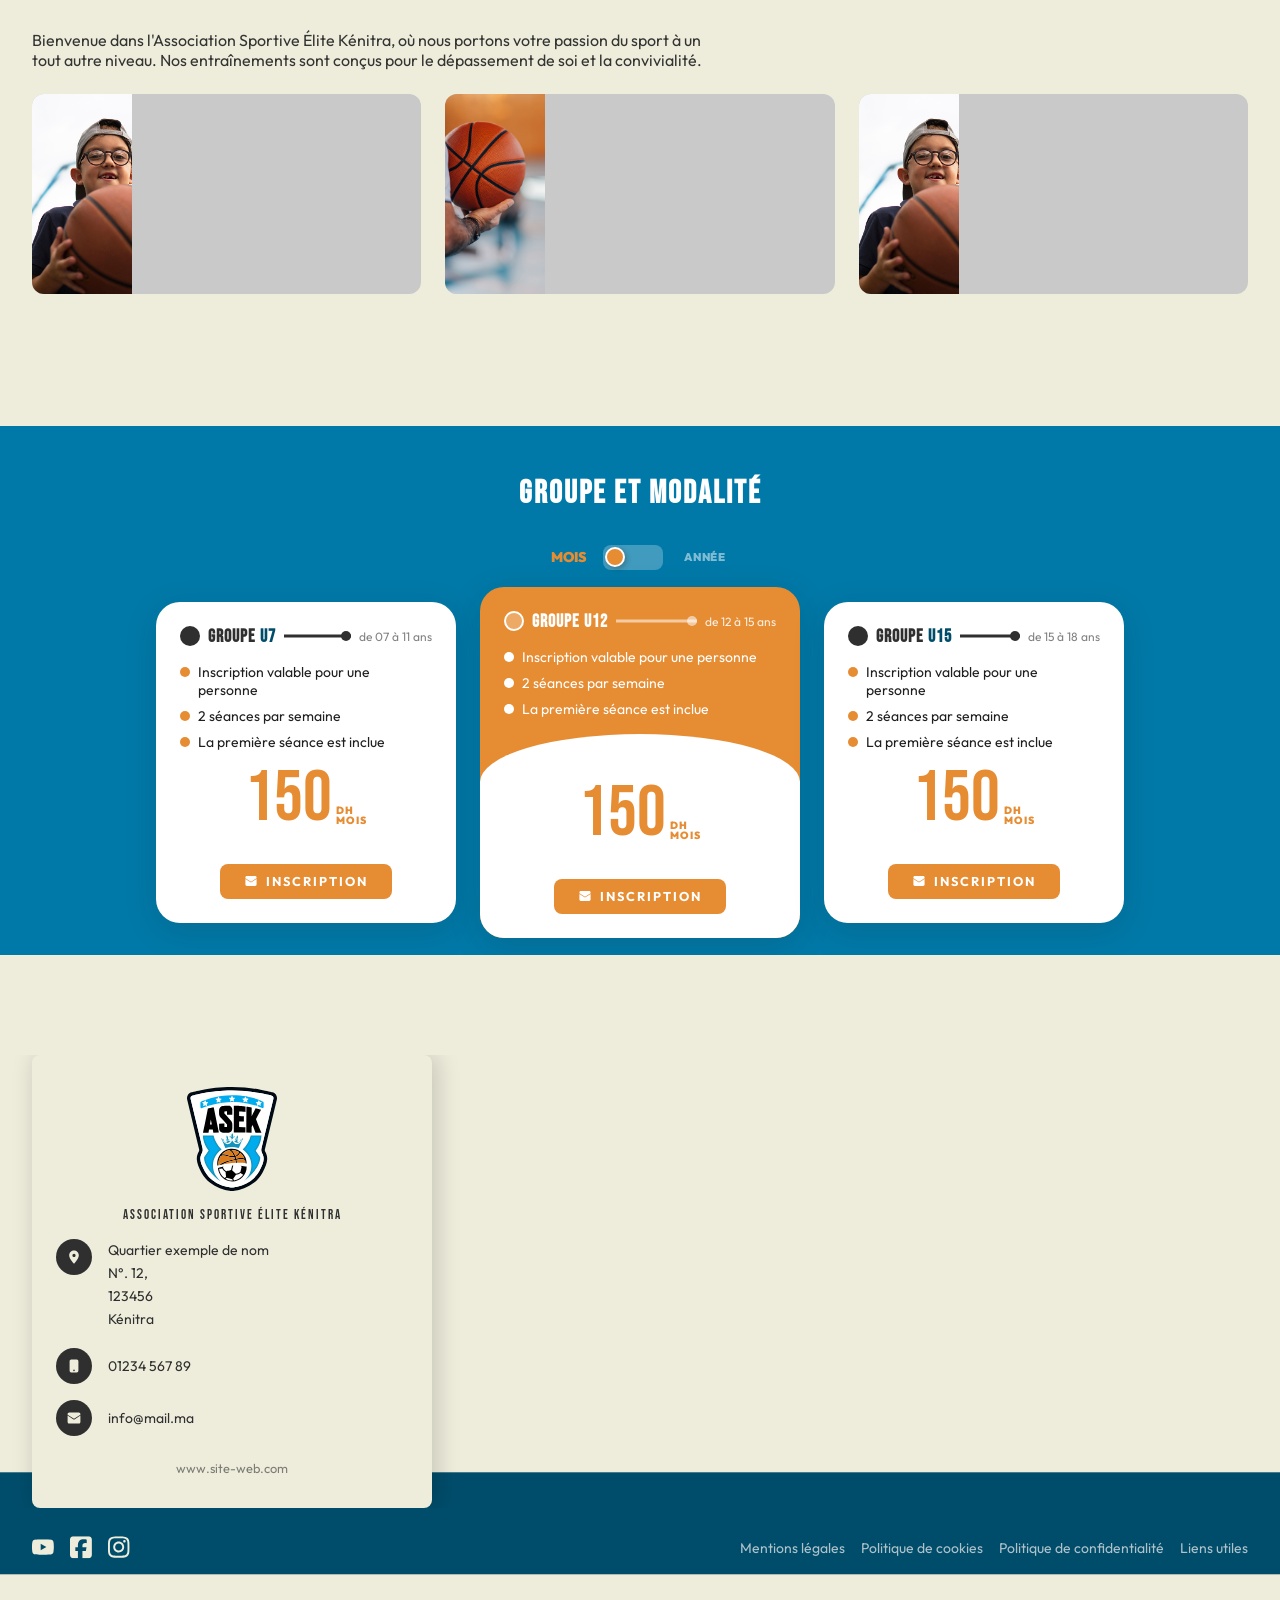
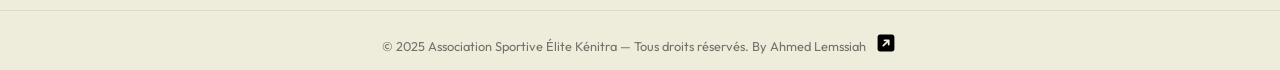
==== commit 5d08dc3d: "Add new feature: Price card with  month year switcher" ====
--- a/apropos.html
+++ b/apropos.html
@@ -277,6 +277,209 @@
         </div>
       </section>
 
+
+      <!-- ═══════════════════════════════════════════════════════════════
+           PRICE SECTION — Groupe et Modalité
+           Switcher : MOIS / ANNÉE  —  toggles monthly ↔ yearly amounts
+           Desktop  : 3 cards centered in a flex row
+           Mobile   : horizontal x-scroll (scroll-snap)
+      ═══════════════════════════════════════════════════════════════ -->
+      <section class="price-section" aria-labelledby="price-section-heading">
+        <div class="container">
+          <h2 id="price-section-heading" class="section-header">
+            Groupe et Modalité
+          </h2>
+
+          <!-- MOIS / ANNÉE switcher (reuses .switcher-container + .custom-switcher) -->
+          <div class="switcher-container switcher-container-price">
+            <label for="price-mois" class="_switcher-val-1" tabindex="0">
+              <input
+                type="radio"
+                name="price-period"
+                id="price-mois"
+                checked
+              />
+              <span>Mois</span>
+            </label>
+            <button
+              class="custom-switcher"
+              aria-describedby="price-switch-desc"
+            >
+              <span class="sr-only" id="price-switch-desc"
+                >Basculer entre abonnement mensuel et annuel</span
+              >
+            </button>
+            <label for="price-annee" class="_switcher-val-2" tabindex="0">
+              <input type="radio" name="price-period" id="price-annee" />
+              <span>Année</span>
+            </label>
+          </div>
+        </div>
+
+        <!-- Cards row — overflow-x scroll on mobile -->
+        <div class="price-cards-scroll">
+          <div class="price-cards container">
+
+            <!-- ── Groupe U7 ─────────────────────────────────────── -->
+            <article class="price-card" aria-labelledby="price-u7-heading">
+              <header class="price-card__header">
+                <span class="price-card__dot" aria-hidden="true"></span>
+                <h3 id="price-u7-heading" class="price-card__name">
+                  Groupe <span>U7</span>
+                </h3>
+                <span class="custom-arrow-dot" aria-hidden="true"></span>
+                <span class="price-card__age">de 07 à 11 ans</span>
+              </header>
+              <ul class="price-card__features" aria-label="Avantages inclus">
+                <li>Inscription valable pour une personne</li>
+                <li>2 séances par semaine</li>
+                <li>La première séance est inclue</li>
+              </ul>
+              <div class="price-card__price-block">
+                <p class="price-card__price">
+                  <span class="price-card__amount">
+                    <span class="price-monthly">150</span>
+                    <span class="price-yearly">1500</span>
+                  </span>
+                  <span class="price-card__unit">
+                    <span class="unit-currency">DH</span>
+                    <span class="unit-period">
+                      <span class="price-monthly">Mois</span>
+                      <span class="price-yearly">An</span>
+                    </span>
+                  </span>
+                </p>
+                <a
+                  href="mailto:info@asekt.team"
+                  class="price-card__cta"
+                  aria-label="S'inscrire au groupe U7"
+                >
+                  <span class="icon" aria-hidden="true">
+                    <svg
+                      xmlns="http://www.w3.org/2000/svg"
+                      viewBox="0 0 640 640"
+                      aria-hidden="true"
+                      focusable="false"
+                    >
+                      <path
+                        d="M64 160C64 124.7 92.7 96 128 96L512 96C547.3 96 576 124.7 576 160L576 192L320 352L64 192L64 160zM64 224L299.7 378.7C310 385.1 330 385.1 340.3 378.7L576 224L576 480C576 515.3 547.3 544 512 544L128 544C92.7 544 64 515.3 64 480L64 224z"
+                      />
+                    </svg>
+                  </span>
+                  <span>Inscription</span>
+                </a>
+              </div>
+            </article>
+
+            <!-- ── Groupe U12 (featured / highlighted) ───────────── -->
+            <article
+              class="price-card price-card--featured"
+              aria-labelledby="price-u12-heading"
+            >
+              <header class="price-card__header">
+                <span class="price-card__dot" aria-hidden="true"></span>
+                <h3 id="price-u12-heading" class="price-card__name">
+                  Groupe <span>U12</span>
+                </h3>
+                <span class="custom-arrow-dot" aria-hidden="true"></span>
+                <span class="price-card__age">de 12 à 15 ans</span>
+              </header>
+              <ul class="price-card__features" aria-label="Avantages inclus">
+                <li>Inscription valable pour une personne</li>
+                <li>2 séances par semaine</li>
+                <li>La première séance est inclue</li>
+              </ul>
+              <div class="price-card__price-block">
+                <p class="price-card__price">
+                  <span class="price-card__amount">
+                    <span class="price-monthly">150</span>
+                    <span class="price-yearly">1500</span>
+                  </span>
+                  <span class="price-card__unit">
+                    <span class="unit-currency">DH</span>
+                    <span class="unit-period">
+                      <span class="price-monthly">Mois</span>
+                      <span class="price-yearly">An</span>
+                    </span>
+                  </span>
+                </p>
+                <a
+                  href="mailto:info@asekt.team"
+                  class="price-card__cta"
+                  aria-label="S'inscrire au groupe U12"
+                >
+                  <span class="icon" aria-hidden="true">
+                    <svg
+                      xmlns="http://www.w3.org/2000/svg"
+                      viewBox="0 0 640 640"
+                      aria-hidden="true"
+                      focusable="false"
+                    >
+                      <path
+                        d="M64 160C64 124.7 92.7 96 128 96L512 96C547.3 96 576 124.7 576 160L576 192L320 352L64 192L64 160zM64 224L299.7 378.7C310 385.1 330 385.1 340.3 378.7L576 224L576 480C576 515.3 547.3 544 512 544L128 544C92.7 544 64 515.3 64 480L64 224z"
+                      />
+                    </svg>
+                  </span>
+                  <span>Inscription</span>
+                </a>
+              </div>
+            </article>
+
+            <!-- ── Groupe U15 ─────────────────────────────────────── -->
+            <article class="price-card" aria-labelledby="price-u15-heading">
+              <header class="price-card__header">
+                <span class="price-card__dot" aria-hidden="true"></span>
+                <h3 id="price-u15-heading" class="price-card__name">
+                  Groupe <span>U15</span>
+                </h3>
+                <span class="custom-arrow-dot" aria-hidden="true"></span>
+                <span class="price-card__age">de 15 à 18 ans</span>
+              </header>
+              <ul class="price-card__features" aria-label="Avantages inclus">
+                <li>Inscription valable pour une personne</li>
+                <li>2 séances par semaine</li>
+                <li>La première séance est inclue</li>
+              </ul>
+              <div class="price-card__price-block">
+                <p class="price-card__price">
+                  <span class="price-card__amount">
+                    <span class="price-monthly">150</span>
+                    <span class="price-yearly">1500</span>
+                  </span>
+                  <span class="price-card__unit">
+                    <span class="unit-currency">DH</span>
+                    <span class="unit-period">
+                      <span class="price-monthly">Mois</span>
+                      <span class="price-yearly">An</span>
+                    </span>
+                  </span>
+                </p>
+                <a
+                  href="mailto:info@asekt.team"
+                  class="price-card__cta"
+                  aria-label="S'inscrire au groupe U15"
+                >
+                  <span class="icon" aria-hidden="true">
+                    <svg
+                      xmlns="http://www.w3.org/2000/svg"
+                      viewBox="0 0 640 640"
+                      aria-hidden="true"
+                      focusable="false"
+                    >
+                      <path
+                        d="M64 160C64 124.7 92.7 96 128 96L512 96C547.3 96 576 124.7 576 160L576 192L320 352L64 192L64 160zM64 224L299.7 378.7C310 385.1 330 385.1 340.3 378.7L576 224L576 480C576 515.3 547.3 544 512 544L128 544C92.7 544 64 515.3 64 480L64 224z"
+                      />
+                    </svg>
+                  </span>
+                  <span>Inscription</span>
+                </a>
+              </div>
+            </article>
+
+          </div>
+        </div>
+      </section>
+
     </main>
     <footer id="main-footer" role="contentinfo">
       <!-- ── Map + Contact card ─────────────────────────────── -->
@@ -547,6 +750,30 @@
         "football",
       );
 
+      // Price Section — MOIS / ANNÉE switcher
+      (function () {
+        const switcher = document.querySelector(".switcher-container-price");
+        const cards = document.querySelector(".price-cards");
+        if (!switcher || !cards) return;
+
+        const inputMois = switcher.querySelector("#price-mois");
+        const inputAnnee = switcher.querySelector("#price-annee");
+        const toggle = switcher.querySelector(".custom-switcher");
+
+        const setAnnee = (isAnnee) => {
+          toggle.classList.toggle("annee", isAnnee);
+          cards.classList.toggle("is-yearly", isAnnee);
+          inputAnnee.checked = isAnnee;
+          inputMois.checked = !isAnnee;
+        };
+
+        inputMois.addEventListener("change", () => setAnnee(false));
+        inputAnnee.addEventListener("change", () => setAnnee(true));
+        toggle.addEventListener("click", () =>
+          setAnnee(!toggle.classList.contains("annee"))
+        );
+      })();
+
       // The Home Page this script will add the date to the "plan d'entraînement" section and it will be in the user's language and format
       const DOMDATE = [...document.querySelectorAll(".__date-container .date")];
 
--- a/_public/style/App.css
+++ b/_public/style/App.css
@@ -2181,4 +2181,322 @@
   .cards-grid-section__grid {
     grid-template-columns: repeat(3, 1fr);
   }
+}
+.price-section {
+  background-color: rgb(var(--color-secondary-200));
+  -webkit-padding-before: var(--space-32);
+          padding-block-start: var(--space-32);
+  overflow: hidden;
+}
+.price-section > .container {
+  text-align: center;
+}
+.price-section .section-header {
+  color: white;
+  font-size: 2rem;
+  -webkit-margin-after: var(--space-16);
+          margin-block-end: var(--space-16);
+}
+.price-section .switcher-container {
+  -webkit-box-pack: center;
+      -ms-flex-pack: center;
+          justify-content: center;
+  -webkit-margin-after: var(--space-32);
+          margin-block-end: var(--space-32);
+}
+.price-section .switcher-container span {
+  color: white;
+}
+.price-section .switcher-container .custom-switcher {
+  background-color: rgba(255, 255, 255, 0.25);
+}
+
+.price-cards-scroll {
+  overflow-x: auto;
+  -webkit-overflow-scrolling: touch;
+  -ms-scroll-snap-type: x mandatory;
+      scroll-snap-type: x mandatory;
+  scroll-padding-inline: var(--space-16);
+  -webkit-padding-after: var(--space-32);
+          padding-block-end: var(--space-32);
+}
+@media (min-width: 68.75rem) {
+  .price-cards-scroll {
+    overflow-x: visible;
+  }
+}
+
+.price-cards {
+  display: -webkit-box;
+  display: -ms-flexbox;
+  display: flex;
+  gap: var(--space-24);
+  -webkit-box-align: center;
+      -ms-flex-align: center;
+          align-items: center;
+  width: -webkit-max-content;
+  width: -moz-max-content;
+  width: max-content;
+}
+@media (min-width: 68.75rem) {
+  .price-cards {
+    width: auto;
+    -webkit-box-pack: center;
+        -ms-flex-pack: center;
+            justify-content: center;
+  }
+}
+
+.price-card {
+  background-color: white;
+  border-radius: var(--space-24);
+  padding: var(--space-24);
+  width: 280px;
+  -ms-flex-negative: 0;
+      flex-shrink: 0;
+  scroll-snap-align: start;
+  display: -webkit-box;
+  display: -ms-flexbox;
+  display: flex;
+  -webkit-box-orient: vertical;
+  -webkit-box-direction: normal;
+      -ms-flex-direction: column;
+          flex-direction: column;
+  gap: var(--space-16);
+  overflow: hidden;
+  -webkit-box-shadow: 0 8px 32px rgba(var(--color-dark-200), 0.15);
+          box-shadow: 0 8px 32px rgba(var(--color-dark-200), 0.15);
+}
+@media (min-width: 68.75rem) {
+  .price-card {
+    width: 300px;
+    -ms-flex-negative: unset;
+        flex-shrink: unset;
+  }
+}
+.price-card--featured {
+  background-color: rgb(var(--color-primary-100));
+  -webkit-padding-after: 0;
+          padding-block-end: 0;
+  width: 300px;
+}
+@media (min-width: 68.75rem) {
+  .price-card--featured {
+    width: 320px;
+    margin-block: -1.5rem;
+  }
+}
+.price-card--featured .price-card__header .price-card__dot {
+  background-color: rgba(255, 255, 255, 0.25);
+  border: 2px solid white;
+}
+.price-card--featured .price-card__header .price-card__name {
+  color: white;
+}
+.price-card--featured .price-card__header .price-card__name span {
+  color: white;
+}
+.price-card--featured .price-card__header .custom-arrow-dot::before {
+  background-color: rgba(255, 255, 255, 0.55);
+}
+.price-card--featured .price-card__header .custom-arrow-dot::after {
+  background-color: rgba(255, 255, 255, 0.55);
+}
+.price-card--featured .price-card__header .price-card__age {
+  color: rgba(255, 255, 255, 0.85);
+}
+.price-card--featured .price-card__features li {
+  color: white;
+}
+.price-card--featured .price-card__features li::before {
+  background-color: white;
+}
+.price-card--featured .price-card__price-block {
+  background-color: white;
+  border-radius: 50% 50% 0 0/3rem 3rem 0 0;
+  padding: 3rem var(--space-24) var(--space-24);
+  margin-inline: calc(var(--space-24) * -1);
+  display: -webkit-box;
+  display: -ms-flexbox;
+  display: flex;
+  -webkit-box-orient: vertical;
+  -webkit-box-direction: normal;
+      -ms-flex-direction: column;
+          flex-direction: column;
+  -webkit-box-align: center;
+      -ms-flex-align: center;
+          align-items: center;
+  gap: var(--space-16);
+}
+.price-card__header {
+  display: -webkit-box;
+  display: -ms-flexbox;
+  display: flex;
+  -webkit-box-align: center;
+      -ms-flex-align: center;
+          align-items: center;
+  gap: var(--space-8);
+}
+.price-card__header .custom-arrow-dot {
+  -webkit-box-flex: 1;
+      -ms-flex: 1;
+          flex: 1;
+  max-width: unset;
+  min-width: 20px;
+}
+.price-card__dot {
+  width: 20px;
+  height: 20px;
+  background-color: rgb(var(--color-dark-100));
+  border-radius: 50%;
+  -ms-flex-negative: 0;
+      flex-shrink: 0;
+}
+.price-card__name {
+  font-family: var(--title);
+  font-size: 1.1rem;
+  letter-spacing: 1px;
+  white-space: nowrap;
+  color: rgb(var(--color-dark-100));
+}
+.price-card__name span {
+  color: rgb(var(--color-secondary-100));
+}
+.price-card__age {
+  font-size: 12px;
+  color: rgba(var(--color-dark-100), 0.6);
+  white-space: nowrap;
+}
+.price-card__features {
+  list-style: none;
+  display: -webkit-box;
+  display: -ms-flexbox;
+  display: flex;
+  -webkit-box-orient: vertical;
+  -webkit-box-direction: normal;
+      -ms-flex-direction: column;
+          flex-direction: column;
+  gap: var(--space-8);
+  -webkit-box-flex: 1;
+      -ms-flex: 1;
+          flex: 1;
+}
+.price-card__features li {
+  display: -webkit-box;
+  display: -ms-flexbox;
+  display: flex;
+  -webkit-box-align: start;
+      -ms-flex-align: start;
+          align-items: flex-start;
+  gap: var(--space-8);
+  font-size: 14px;
+  color: rgb(var(--color-dark-200));
+  padding: 0;
+}
+.price-card__features li::before {
+  content: "";
+  width: 10px;
+  height: 10px;
+  border-radius: 50%;
+  background-color: rgb(var(--color-primary-100));
+  -ms-flex-negative: 0;
+      flex-shrink: 0;
+  -webkit-margin-before: 4px;
+          margin-block-start: 4px;
+}
+.price-card__price-block {
+  -webkit-margin-before: auto;
+          margin-block-start: auto;
+  display: -webkit-box;
+  display: -ms-flexbox;
+  display: flex;
+  -webkit-box-orient: vertical;
+  -webkit-box-direction: normal;
+      -ms-flex-direction: column;
+          flex-direction: column;
+  -webkit-box-align: center;
+      -ms-flex-align: center;
+          align-items: center;
+  gap: var(--space-16);
+}
+.price-card__price {
+  display: -webkit-box;
+  display: -ms-flexbox;
+  display: flex;
+  -webkit-box-align: start;
+      -ms-flex-align: start;
+          align-items: flex-start;
+  gap: var(--space-4);
+  line-height: 1;
+}
+.price-card__amount {
+  font-family: var(--title);
+  font-size: 4.5rem;
+  color: rgb(var(--color-primary-100));
+  line-height: 0.9;
+}
+.price-card__unit {
+  display: -webkit-box;
+  display: -ms-flexbox;
+  display: flex;
+  -webkit-box-orient: vertical;
+  -webkit-box-direction: normal;
+      -ms-flex-direction: column;
+          flex-direction: column;
+  -ms-flex-item-align: end;
+      align-self: flex-end;
+  font-size: 0.65rem;
+  font-weight: 900;
+  letter-spacing: 1px;
+  text-transform: uppercase;
+  color: rgb(var(--color-primary-100));
+  -webkit-padding-after: 0.3rem;
+          padding-block-end: 0.3rem;
+}
+.price-card__cta {
+  display: -webkit-inline-box;
+  display: -ms-inline-flexbox;
+  display: inline-flex;
+  -webkit-box-align: center;
+      -ms-flex-align: center;
+          align-items: center;
+  -webkit-box-pack: center;
+      -ms-flex-pack: center;
+          justify-content: center;
+  gap: var(--space-8);
+  background-color: rgb(var(--color-primary-100));
+  color: white;
+  padding: 0.6rem var(--space-24);
+  border-radius: var(--space-8);
+  font-size: 0.8rem;
+  font-weight: 700;
+  letter-spacing: 2px;
+  text-transform: uppercase;
+  -webkit-transition: background-color var(--animation-short);
+  transition: background-color var(--animation-short);
+}
+.price-card__cta:hover {
+  background-color: rgb(var(--color-primary-200));
+}
+.price-card__cta::after {
+  display: none;
+}
+.price-card__cta .icon svg {
+  width: 14px;
+  height: 14px;
+  max-width: unset;
+  fill: white;
+}
+
+.price-cards .price-yearly {
+  display: none;
+}
+.price-cards .price-monthly {
+  display: inline;
+}
+.price-cards.is-yearly .price-yearly {
+  display: inline;
+}
+.price-cards.is-yearly .price-monthly {
+  display: none;
 }/*# sourceMappingURL=App.css.map */
